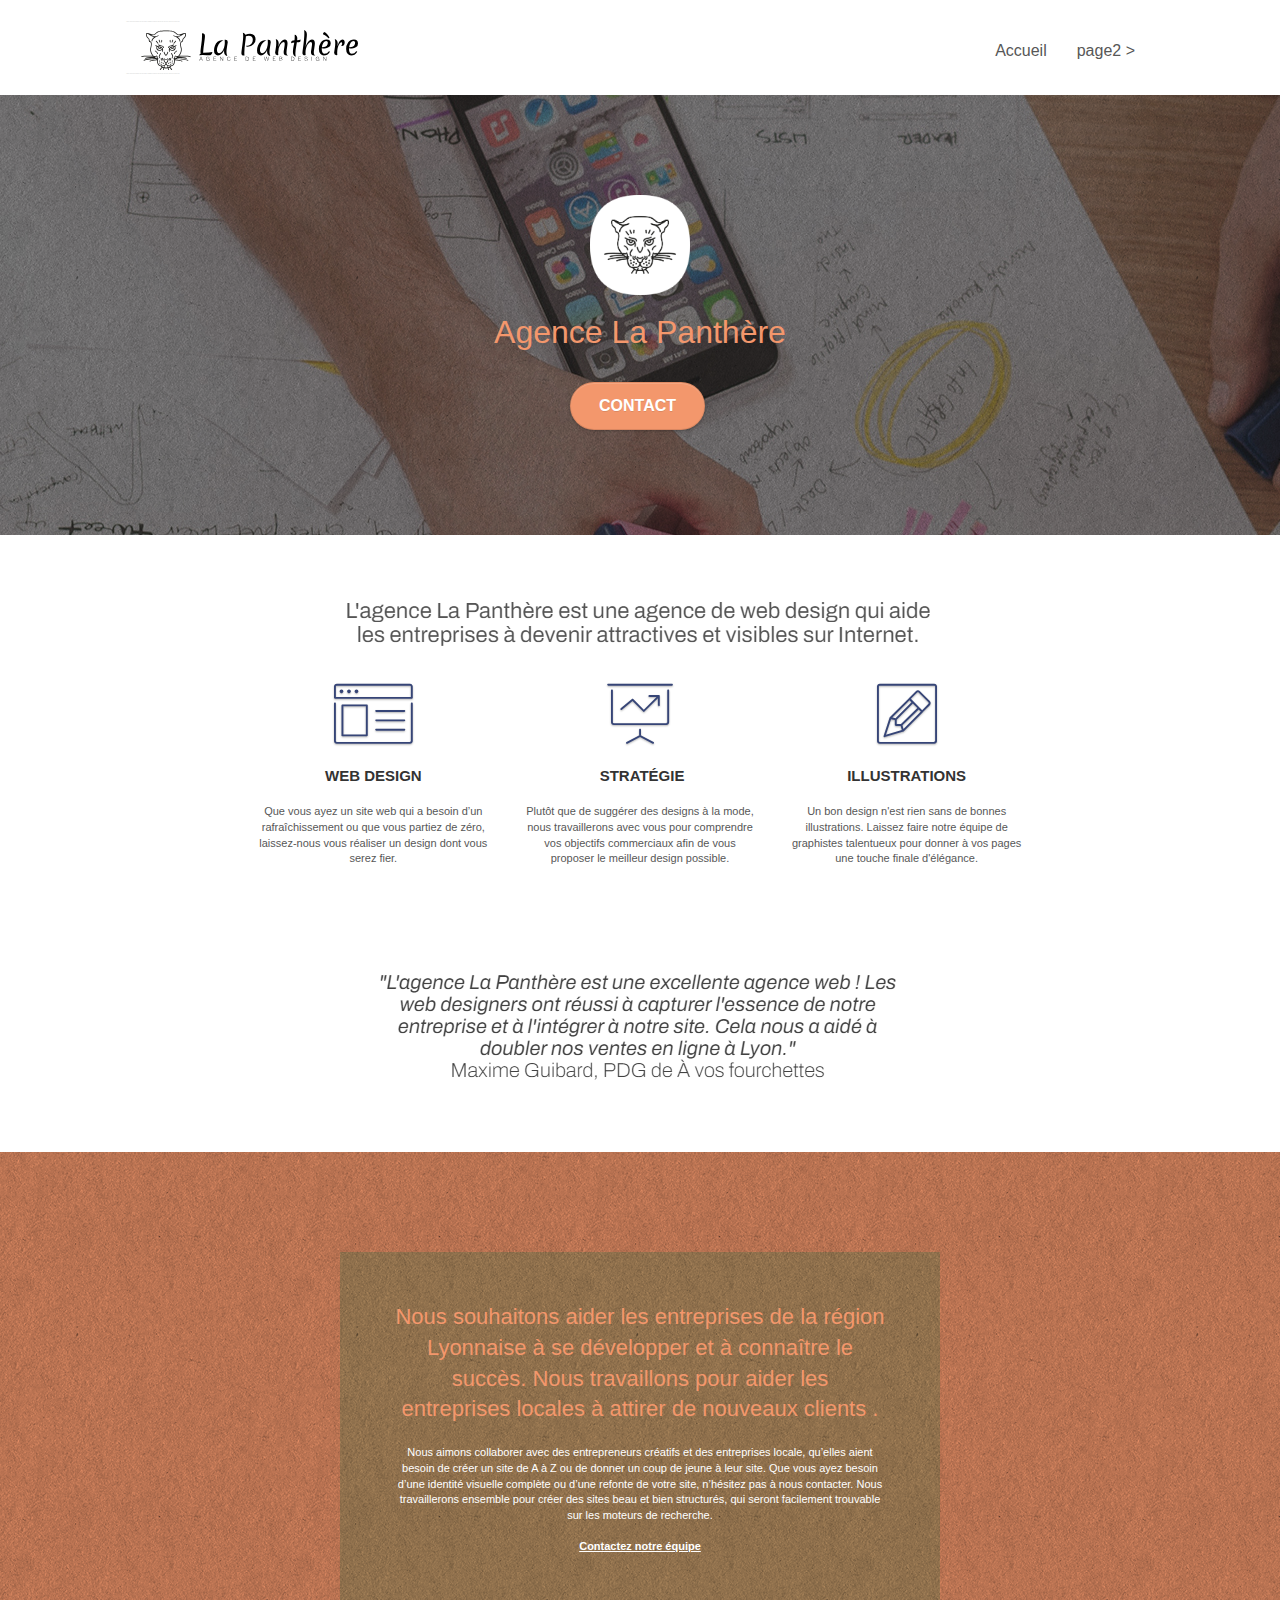
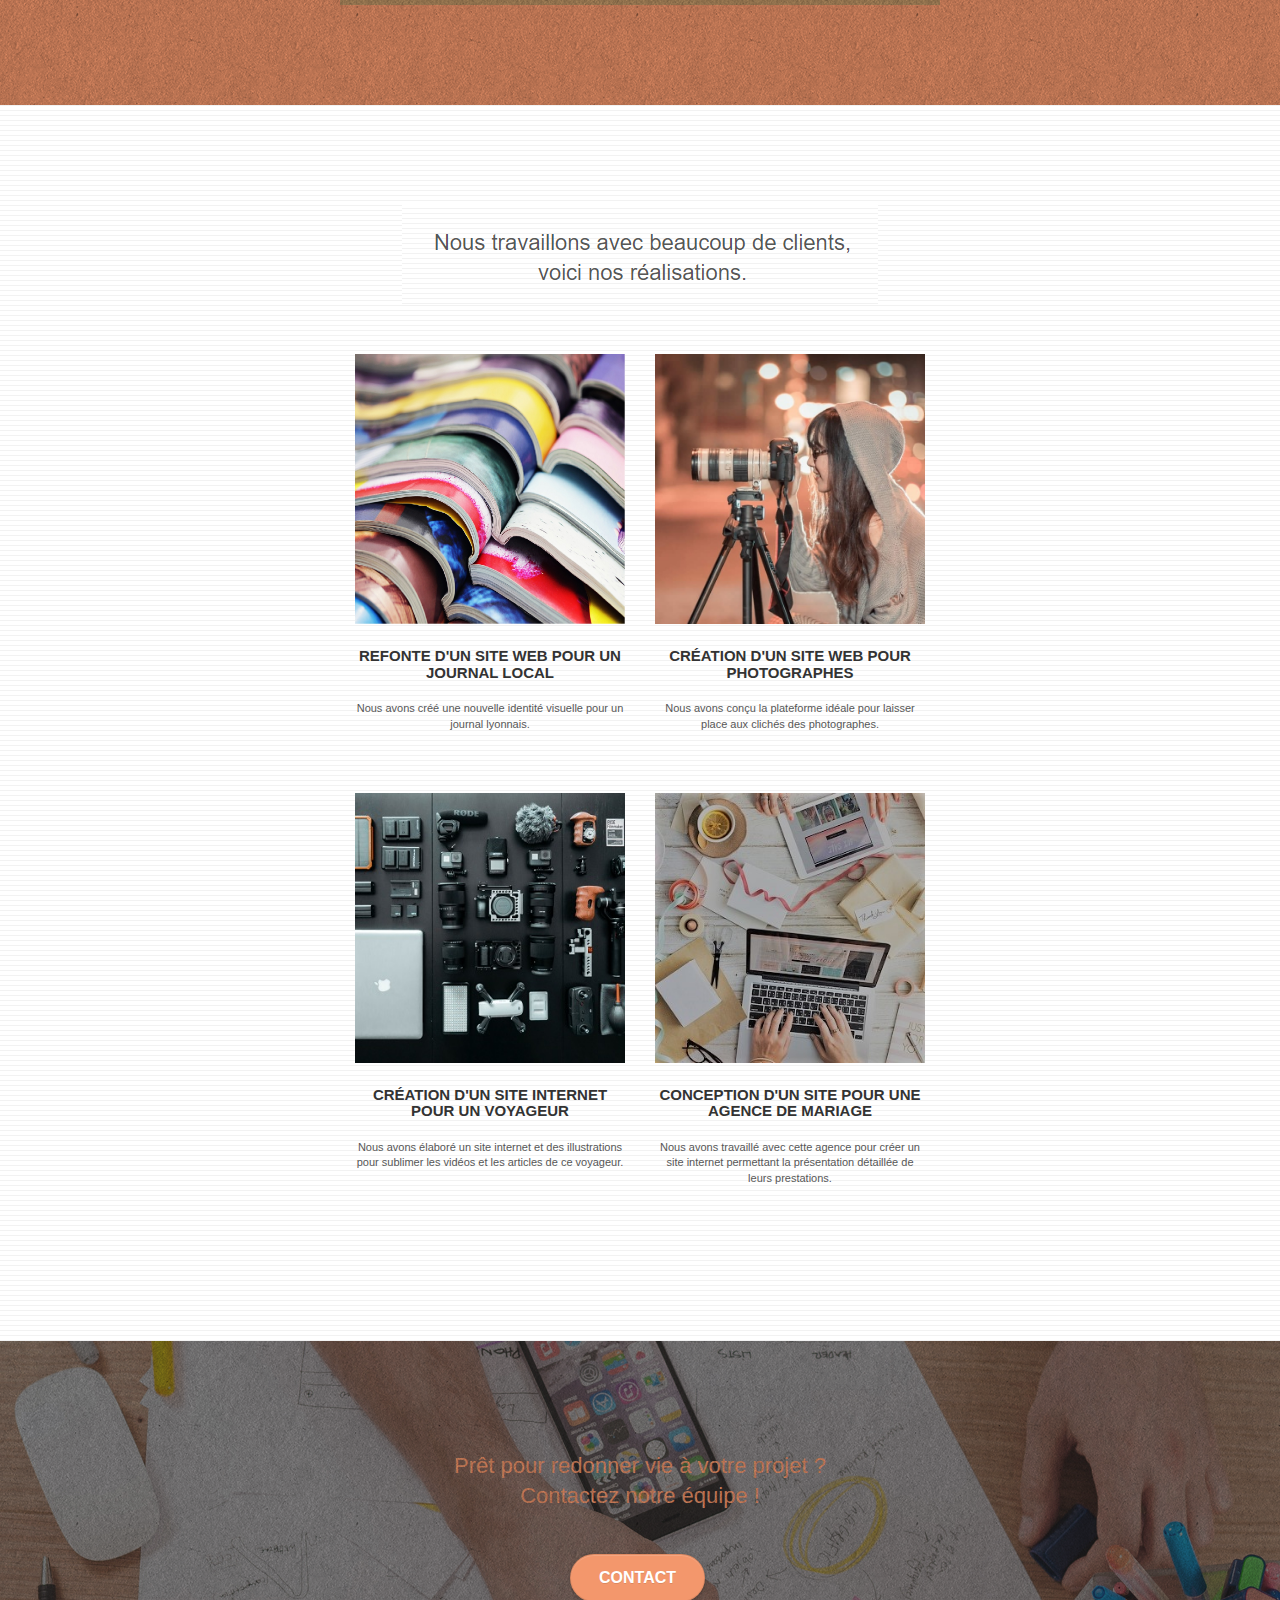
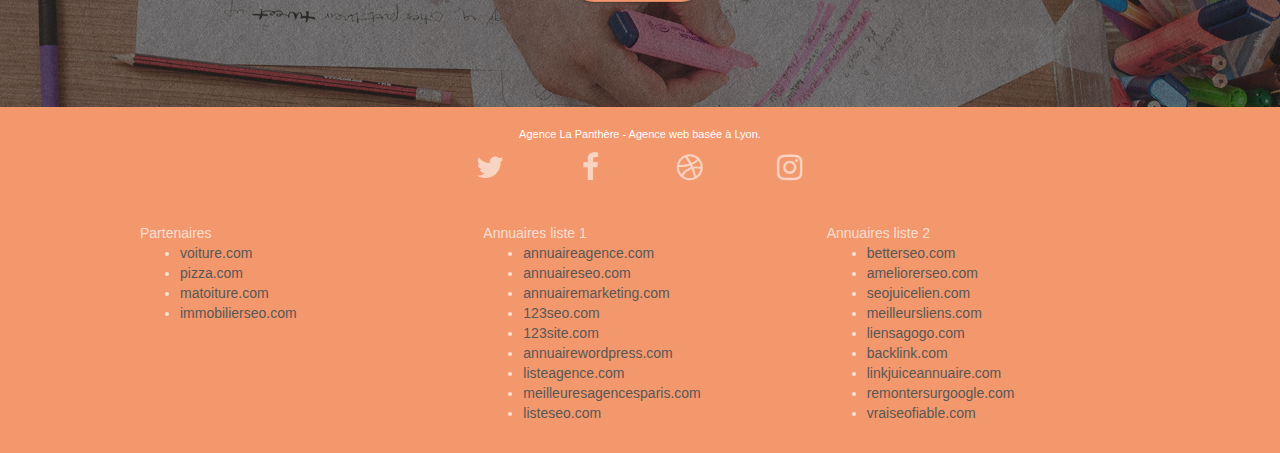
==== index.html @ b6bfcc97 "first commit" ====
<!doctype html>
<html lang="Default">
<head>
    <meta charset="utf-8">
    <meta name="keywords" content="seo, google, site web, site internet, agence design paris, agence design, agence design,agence design,agence design,agence design,agence design,agence design,agence design,agence design">
    <meta name="description" content="">
    <meta name="viewport" content="width=device-width, initial-scale=1.0, viewport-fit=cover">
    <link rel="shortcut icon" type="image/png" href="favicon.jpg">
    
	<link rel="stylesheet" type="text/css" href="./css/bootstrap.css">
	<link rel="stylesheet" type="text/css" href="style.css">
	<link rel="stylesheet" type="text/css" href="./css/font-awesome.css">
	<link rel="stylesheet" type="text/css" href="./css/et-line.css">
	
    
	<script src="./js/jquery-2.1.0.js"></script>
	<script src="./js/bootstrap.js"></script>
	<script src="./js/blocs.js"></script>
	<script src="./js/jquery.touchSwipe.js" defer></script>
	<script src="./js/gmaps.js"></script>

    <title>.</title>

    
<!-- Analytics -->
 
<!-- Analytics END -->
    
</head>
<body>
<!-- Principal conteneur -->
<div class="page-container">
    
<!-- bloc-0 -->
<div class="bloc bgc-white l-bloc " id="bloc-0">
	<div class="container bloc-sm">

		<nav class="navbar row">
			<div class="navbar-header">
				<div class="keywords" style="color:#cccccc;font-size:1px;">Agence web à paris, stratégie web, web design, illustrations, design de site web, site web, web, internet, site internet, site</div>
				<a class="navbar-brand" href="index.html"><img src="img/agence-la-panthere-monochrome.svg" alt="paris web design logo agence web meilleure agence" height="40" /></a>
				<div class="keywords" style="color:#cccccc;font-size:1px;">Agence web à paris, stratégie web, web design, illustrations, design de site web, site web, web, internet, site internet, site</div>
				<button id="nav-toggle" type="button" class="ui-navbar-toggle navbar-toggle" data-toggle="collapse" data-target=".navbar-1">
					<span class="sr-only">Toggle navigation</span><span class="icon-bar"></span><span class="icon-bar"></span><span class="icon-bar"></span>
				</button>
			</div>
			<div class="collapse navbar-collapse navbar-1 special-dropdown-nav">
				<ul class="site-navigation nav navbar-nav">
					<li>
						<a href="index.html">Accueil</a>
					</li>
					<li>
					</li>
					<li>
						<a href="page2.html">page2 &gt;</a>
					</li>
				</ul>
			</div>
		</nav>
	</div>
</div>
<!-- bloc-0 END -->

<!-- bloc-1-presentation -->
<div class="bloc bgc-dark-slate-blue bg-banniere d-bloc bg-t-edge bloc-bg-texture texture-paper b-parallax" id="bloc-1-hero">
	<div class="container bloc-lg">
		<div class="row tight-width-whitespace">
			<div class="col-sm-12">
				<img src="img/logo.png" class="center-block image-resize-mode" width="100" alt="Agence La Panthère, agence web paris, création logo paris" />
				<h1 class="text-center hero-bloc-text tc-white ">
					Agence La Panthère
				</h1>
				<div class="text-center">
					<a href="page2.html" class="btn btn-lg btn-clean btn-rd cta-hero btn-atomic-tangerine" id="cta-hero">Contact</a>
				</div>
			</div>
		</div>
	</div>
</div>
<!-- bloc-1-presentation END -->

<!-- bloc-2-services -->
<div class="bloc bgc-white l-bloc" id="bloc-2-services">
	<div class="container bloc-md">
		<div class="row">
			<div class="col-sm-12 text-center">
				<img alt="agence web, agence web paris, web design paris, stratégie web" src="img/title.png" />
			</div>
		</div>
		<div class="row voffset-lg med-width-whitespace">
			<div class="col-sm-4">
				<div class="text-center">
					<span class="et-icon-browser sm-shadow icon-dark-slate-blue icons icon-lg"></span>
				</div>
				<h3 class="mg-md text-center">
					Web design
				</h3>
				<p class="text-center ">
					Que vous ayez un site web qui a besoin d&rsquo;un rafraîchissement ou que vous partiez de zéro, laissez-nous vous réaliser un design dont vous serez fier.
				</p>
			</div>
			<div class="col-sm-4">
				<div class="text-center">
					<span class="et-icon-presentation sm-shadow icon-dark-slate-blue icons icon-lg"></span>
				</div>
				<h3 class="mg-md text-center">
					&nbsp;Stratégie
				</h3>
				<p class="text-center ">
					Plutôt que de suggérer des designs à la mode, nous travaillerons avec vous pour comprendre vos objectifs commerciaux afin de vous proposer le meilleur design possible.<br>
				</p>
			</div>
			<div class="col-sm-4">
				<div class="text-center">
					<span class="et-icon-edit sm-shadow icon-dark-slate-blue icons icon-lg"></span>
				</div>
				<h3 class="mg-md text-center">
					Illustrations
				</h3>
				<p class="text-center ">
					Un bon design n'est rien sans de bonnes illustrations. Laissez faire notre équipe de graphistes talentueux pour donner à vos pages une touche finale d'élégance.
				</p>
			</div>
		</div>
		<div class="row voffset-lg voffset">
			<div class="col-xs-12 col-md-8 col-md-offset-2 text-center">
				<img alt="agence web, agence web paris, web design paris, stratégie web" src="img/citation.png" />

			</div>
		</div>
	</div>
</div>
<!-- bloc-2-services END -->

<!-- bloc-3-what-i-do -->
<div class="bloc tc-white bgc-atomic-tangerine bg-presentation d-bloc bloc-bg-texture texture-paper b-parallax" id="bloc-3-what-i-do">
	<div class="container bloc-lg">
		<div class="row tight-width-whitespace black-background">
			<div class="col-sm-12">
				<h2 class="mg-md text-center tc-white">
					Nous souhaitons aider les entreprises de la région Lyonnaise à se développer et à connaître le succès. Nous travaillons pour aider les entreprises locales à attirer de nouveaux clients .<br>
				</h2>
				<p class="text-center white">
					Nous aimons collaborer avec des entrepreneurs créatifs et des entreprises locale, qu’elles aient besoin de créer un site de A à Z ou de donner un coup de jeune à leur site. Que vous ayez besoin d’une identité visuelle complète ou d’une refonte de votre site, n’hésitez pas à nous contacter. Nous travaillerons ensemble pour créer des sites beau et bien structurés, qui seront facilement trouvable sur les moteurs de recherche. <br><br><a class="ltc-white bold-link" href="page2.html">Contactez notre équipe</a><br>
				</p>
			</div>
		</div>
	</div>
</div>
<!-- bloc-3-what-i-do END -->

<!-- bloc-4-portfolio -->
<div class="bloc bgc-white bg-lines-h2-bg bg-repeat l-bloc" id="bloc-4-portfolio">
	<div class="container bloc-lg">
		<div class="row">
			<div class="col-sm-12 text-center">
				<img alt="agence web, agence web paris, web design paris, stratégie web" src="img/title2.png" />
			</div>
		</div>
		<div class="row tight-width-whitespace portfolio-row">
			<div class="col-sm-6">
				<a href="#" data-lightbox="img/1.jpg" data-gallery-id="gallery-1" data-caption="Refonte d'un site web pour un journal local" data-frame="snapshot-lb"><img src="img/1.jpg" alt="paris web design logo agence web meilleure agence et refonte site web journal" class="img-responsive portfolio-thumb" /></a>
				<h3 class="mg-md text-center">
					Refonte d'un site web pour un journal local
				</h3>
				<p class="text-center">
					Nous avons créé une nouvelle identité visuelle pour un journal lyonnais.
				</p>
			</div>
			<div class="col-sm-6">
				<a href="#" data-lightbox="img/2.jpg" data-gallery-id="gallery-1" data-caption="Création d'un site web pour photographes" data-frame="snapshot-lb"><img src="img/2.jpg" class="img-responsive portfolio-thumb" alt="paris web design logo agence web meilleure agence, Création d'un site web pour photographes" /></a>
				<h3 class="mg-md text-center">
					Création d'un site web pour photographes
				</h3>
				<p class="text-center">
					Nous avons conçu la plateforme idéale pour laisser place aux clichés des photographes.
				</p>
			</div>
		</div>
		<div class="row tight-width-whitespace portfolio-row">
			<div class="col-sm-6">
				<a href="#" data-lightbox="img/3.bmp" data-gallery-id="gallery-1" data-caption="Création d'un site internet pour un voyageur" data-frame="snapshot-lb"><img src="img/3.bmp" class="img-responsive portfolio-thumb" alt="paris web design logo agence web meilleure agence, Création d'un site web pour voyageur"/></a>
				<h3 class="mg-md text-center">
					Création d'un site internet pour un voyageur
				</h3>
				<p class="text-center">
					Nous avons élaboré un site internet et des illustrations pour sublimer les vidéos et les articles de ce voyageur.
				</p>
			</div>
			<div class="col-sm-6">
				<a href="#" data-lightbox="img/4.bmp" data-gallery-id="gallery-1" data-caption="Conception d'un site pour une agence de mariage" data-frame="snapshot-lb"><img src="img/4.bmp" class="img-responsive portfolio-thumb" alt="paris web design logo agence web meilleure agence, Création d'un site web pour agence de mariage" /></a>
				<h3 class="mg-md text-center">
					Conception d'un site pour une agence de mariage
				</h3>
				<p class="text-center">
					Nous avons travaillé avec cette agence pour créer un site internet permettant la présentation détaillée de leurs prestations.
				</p>
			</div>
		</div>
	</div>
</div>
<!-- bloc-4-portfolio END -->

<!-- bloc-5-cta -->
<div class="bloc bgc-dark-slate-blue bg-banniere d-bloc bloc-bg-texture texture-paper" id="bloc-5-cta">
	<div class="container bloc-lg">
		<div class="row">
			<h2 class="mg-md text-center tc-white">
				Prêt pour redonner vie à votre projet ?<br>Contactez notre équipe !
			</h2>
			<div class="col-sm-12 text-center">
				<a href="page2.html" class="btn btn-atomic-tangerine btn-clean btn-rd btn-lg cta-hero">Contact</a>
			</div>
		</div>
	</div>
</div>
<!-- bloc-5-cta END -->

<!-- Footer - bloc-8 -->
<div class="bloc bgc-atomic-tangerine d-bloc" id="bloc-8">
	<div class="container bloc-sm">
		<div class="row">
			<div class="col-sm-12">
				<p class="text-center white">
					Agence La Panthère - Agence web basée à Lyon.<br>
				</p>
				<div class="row row-no-gutters social">
					<div class="col-sm-3">
						<div class="text-center">
							<a class="social" href="index.html"><span class="fa fa-twitter icon-md"></span></a>
						</div>
					</div>
					<div class="col-sm-3">
						<div class="text-center">
							<a class="social" href="index.html"><span class="fa fa-facebook icon-md"></span></a>
						</div>
					</div>
					<div class="col-sm-3">
						<div class="text-center">
							<a class="social" href="index.html"><span class="fa fa-dribbble icon-md"></span></a>
						</div>
					</div>
					<div class="col-sm-3">
						<div class="text-center">
							<a class="social" href="index.html"><span class="fa fa-instagram icon-md"></span></a>
						</div>
					</div>
					<div class="keywords" style="color:#F3976C;">Agence web à paris, stratégie web, web design, illustrations, design de site web, site web, web, internet, site internet, site</div>
				</div>
				<div class="row">
					<div class="col-sm-4">
						Partenaires
							<ul>
								<li><a href="voiture.com">voiture.com</a></li>
								<li><a href="pizza.com">pizza.com</a></li>
								<li><a href="matoiture.com">matoiture.com</a></li>
								<li><a href="immobilierseo.com">immobilierseo.com</a></li>
							</ul>		
					</div>
					<div class="col-sm-4">
						Annuaires liste 1
						<ul>
							<li><a href="annuaireagence.com">annuaireagence.com</a></li>
							<li><a href="annuaireseo.com">annuaireseo.com</a></li>
							<li><a href="annuairemarketing.com">annuairemarketing.com</a></li>
							<li><a href="123seoture.com">123seo.com</a></li>
							<li><a href="123site.com">123site.com</a></li>
							<li><a href="annuairewordpress.com">annuairewordpress.com</a></li>
							<li><a href="listeagence.com">listeagence.com</a></li>
							<li><a href="meilleuresagencesparis.com">meilleuresagencesparis.com</a></li>
							<li><a href="listeseo.com">listeseo.com</a></li>
						</ul>
					</div>
					<div class="col-sm-4">
						Annuaires liste 2
						<ul>
							<li><a href="betterseo.com">betterseo.com</a></li>
							<li><a href="ameliorerseo.com">ameliorerseo.com</a></li>
							<li><a href="seojuicelien.com">seojuicelien.com</a></li>
							<li><a href="meilleursliens.com">meilleursliens.com</a></li>
							<li><a href="liensagogo.com">liensagogo.com</a></li>
							<li><a href="backlink.com">backlink.com</a></li>
							<li><a href="linkjuiceannuaire.com">linkjuiceannuaire.com</a></li>
							<li><a href="remontersurgoogle.com">remontersurgoogle.com</a></li>
							<li><a href="vraiseofiable.com">vraiseofiable.com</a></li>
						</ul>
					</div>
				</div>
			</div>
		</div>
	</div>
</div>
<!-- Footer - bloc-8 END -->

</div>
<!-- Principal conteneur END -->
    

</body>
</html>
---- style.css ----
body {
    margin: 0;
    padding: 0;
    background: #FFF;
    overflow-x: hidden;
    -webkit-font-smoothing: antialiased;
    -moz-osx-font-smoothing: grayscale;
}

a,
button {
    transition: all .3s ease-in-out;
    outline: none!important;
}

a:hover {
    text-decoration: none;
    cursor: pointer;
}

#page-loading-blocs-notifaction {
    position: fixed;
    top: 0;
    bottom: 0;
    width: 100%;
    z-index: 100000;
    background: #FFFFFF url("img/pageload-spinner.gif") no-repeat center center;
}

.bloc {
    width: 100%;
    clear: both;
    background: 50% 50% no-repeat;
    padding: 0 50px;
    -webkit-background-size: cover;
    -moz-background-size: cover;
    -o-background-size: cover;
    background-size: cover;
    position: relative;
}

.bloc .container {
    padding-left: 0;
    padding-right: 0;
}

.bloc-lg {
    padding: 100px 50px;
}

.bloc-md {
    padding: 50px;
}

.bloc-sm {
    padding: 20px 50px;
}

.bg-center,
.bg-l-edge,
.bg-r-edge,
.bg-t-edge,
.bg-b-edge,
.bg-tl-edge,
.bg-bl-edge,
.bg-tr-edge,
.bg-br-edge,
.bg-repeat {
    -webkit-background-size: auto!important;
    -moz-background-size: auto!important;
    -o-background-size: auto!important;
    background-size: auto!important;
}

.bg-repeat {
    background: repeat;
}

.bg-t-edge {
    background: top no-repeat;
}

.bloc-bg-texture::before {
    content: "";
    background-size: 2px 2px;
    position: absolute;
    top: 0;
    bottom: 0;
    left: 0;
    right: 0;
}

.texture-paper::before {
    background: url("img/texture-paper.png");
    background-size: 280px 280px;
}

.b-parallax {
    background-attachment: fixed;
}

.d-bloc {
    color: rgba(255, 255, 255, .7);
}

.d-bloc button:hover {
    color: rgba(255, 255, 255, .9);
}

.d-bloc .icon-round,
.d-bloc .icon-square,
.d-bloc .icon-rounded,
.d-bloc .icon-semi-rounded-a,
.d-bloc .icon-semi-rounded-b {
    border-color: rgba(255, 255, 255, .9);
}

.d-bloc .divider-h span {
    border-color: rgba(255, 255, 255, .2);
}

.d-bloc .a-btn,
.d-bloc .navbar a,
.d-bloc .navbar-brand,
.d-bloc a .icon-sm,
.d-bloc a .icon-md,
.d-bloc a .icon-lg,
.d-bloc a .icon-xl,
.d-bloc h1 a,
.d-bloc h2 a,
.d-bloc h3 a,
.d-bloc h4 a,
.d-bloc h5 a,
.d-bloc h6 a,
.d-bloc p a {
    color: rgba(255, 255, 255, .6);
}

.d-bloc .a-btn:hover,
.d-bloc .navbar a:hover,
.d-bloc .navbar-brand:hover,
.d-bloc a:hover .icon-sm,
.d-bloc a:hover .icon-md,
.d-bloc a:hover .icon-lg,
.d-bloc a:hover .icon-xl,
.d-bloc h1 a:hover,
.d-bloc h2 a:hover,
.d-bloc h3 a:hover,
.d-bloc h4 a:hover,
.d-bloc h5 a:hover,
.d-bloc h6 a:hover,
.d-bloc p a:hover {
    color: rgba(255, 255, 255, 1);
}

.d-bloc .navbar-toggle .icon-bar {
    background: rgba(255, 255, 255, 1);
}

.d-bloc .btn-wire,
.d-bloc .btn-wire:hover {
    color: rgba(255, 255, 255, 1);
    border-color: rgba(255, 255, 255, 1);
}

.d-bloc .panel {
    color: rgba(0, 0, 0, .5);
}

.d-bloc .panel button:hover {
    color: rgba(0, 0, 0, .7);
}

.d-bloc .panel icon {
    border-color: rgba(0, 0, 0, .7);
}

.d-bloc .panel .divider-h span {
    border-color: rgba(0, 0, 0, .1);
}

.d-bloc .panel .a-btn {
    color: rgba(0, 0, 0, .6);
}

.d-bloc .panel .a-btn:hover {
    color: rgba(0, 0, 0, 1);
}

.d-bloc .panel .btn-wire,
.d-bloc .panel .btn-wire:hover {
    color: rgba(0, 0, 0, .7);
    border-color: rgba(0, 0, 0, .3);
}

.d-bloc .panel,
.l-bloc {
    color: rgba(0, 0, 0, .5);
}

.d-bloc .panel button:hover,
.l-bloc button:hover {
    color: rgba(0, 0, 0, .7);
}

.l-bloc .icon-round,
.l-bloc .icon-square,
.l-bloc .icon-rounded,
.l-bloc .icon-semi-rounded-a,
.l-bloc .icon-semi-rounded-b {
    border-color: rgba(0, 0, 0, .7);
}

.d-bloc .panel .divider-h span,
.l-bloc .divider-h span {
    border-color: rgba(0, 0, 0, .1);
}

.d-bloc .panel .a-btn,
.l-bloc .a-btn,
.l-bloc .navbar a,
.l-bloc .navbar-brand,
.l-bloc a .icon-sm,
.l-bloc a .icon-md,
.l-bloc a .icon-lg,
.l-bloc a .icon-xl,
.l-bloc h1 a,
.l-bloc h2 a,
.l-bloc h3 a,
.l-bloc h4 a,
.l-bloc h5 a,
.l-bloc h6 a,
.l-bloc p a {
    color: rgba(0, 0, 0, .6);
}

.d-bloc .panel .a-btn:hover,
.l-bloc .a-btn:hover,
.l-bloc .navbar a:hover,
.l-bloc .navbar-brand:hover,
.l-bloc a:hover .icon-sm,
.l-bloc a:hover .icon-md,
.l-bloc a:hover .icon-lg,
.l-bloc a:hover .icon-xl,
.l-bloc h1 a:hover,
.l-bloc h2 a:hover,
.l-bloc h3 a:hover,
.l-bloc h4 a:hover,
.l-bloc h5 a:hover,
.l-bloc h6 a:hover,
.l-bloc p a:hover {
    color: rgba(0, 0, 0, 1);
}

.l-bloc .navbar-toggle .icon-bar {
    color: rgba(0, 0, 0, .6);
}

.d-bloc .panel .btn-wire,
.d-bloc .panel .btn-wire:hover,
.l-bloc .btn-wire,
.l-bloc .btn-wire:hover {
    color: rgba(0, 0, 0, .7);
    border-color: rgba(0, 0, 0, .3);
}

.voffset {
    margin-top: 30px;
}

.voffset-lg {
    margin-top: 80px;
}

.row-no-gutters {
    margin-right: 0;
    margin-left: 0;
}

.row.row-no-gutters > [class^="col-"],
.row.row-no-gutters > [class*=" col-"] {
    padding-right: 0;
    padding-left: 0;
}

#bloc-1-hero h1 {
    font-size: 32px;
}

.navbar {
    margin-bottom: 0;
    z-index: 1;
}

.navbar-brand {
    height: auto;
    padding: 3px 15px;
    font-size: 25px;
    font-weight: normal;
    font-weight: 600;
    line-height: 44px;
}

.navbar-brand img {
    max-height: 200px;
    margin: 0 5px 0 0;
    display: inline;
}

.navbar-brand img[src$=svg] {
    min-width: 100px;
}

.nav-center .navbar-brand img {
    margin: 0;
}

.navbar .nav {
    padding-top: 2px;
    margin-right: -16px;
    float: right;
    z-index: 1;
}

.nav > li {
    float: left;
    margin-top: 4px;
    font-size: 16px;
}

.navbar-nav .open .dropdown-menu > li > a {
    text-align: inherit;
}

.nav > li a:hover,
.nav > li a:focus {
    background: transparent;
}

.navbar-toggle {
    margin: 10px 10px 0 0;
    border: 0px;
}

.navbar-toggle:hover {
    background: transparent!important;
}

.navbar-toggle .icon-bar {
    background-color: rgba(0, 0, 0, .5);
    width: 26px;
}

.nav-invert .navbar .nav {
    float: left;
}

.nav-invert .navbar-header,
.nav-invert .navbar-brand {
    float: right;
    position: relative;
    z-index: 2;
}

@media (min-width: 768px) {
    .site-navigation {
        position: absolute;
        top: 50%;
        right: 20px;
        transform: translate(0, -50%);
        -webkit-transform: translateY(-50%);
    }
    .nav > li .dropdown-menu a,
    .nav > li .dropdown-menu a:hover {
        color: #484848;
    }
    .nav-invert .site-navigation {
        left: 0;
        right: 0;
    }
    .nav-center {
        text-align: center;
    }
    .nav-center .navbar-header {
        width: 100%;
    }
    .nav-center .navbar-header,
    .nav-center .navbar-brand,
    .nav-center .nav > li {
        float: none;
        display: inline-block;
    }
    .nav-center .site-navigation {
        position: relative;
        width: 100%;
        right: 0;
        margin-right: 0px;
        margin-top: 20px;
    }
    .nav-center.mini-nav .navbar-toggle {
        float: none;
        margin: 10px auto 0;
    }
}

.nav > li > .dropdown a {
    background: none!important;
    display: block;
    padding: 14px 15px;
}

nav .caret {
    margin: 0 5px;
}

.dropdown-menu .dropdown-menu {
    top: -8px;
    left: 100%;
}

.dropdown-menu .dropmenu-flow-right {
    top: 100%;
    left: 0;
    margin-left: -1px;
    border-top-left-radius: 0;
    border-top-right-radius: 0;
}

.dropdown-menu .dropdown span {
    border: 4px solid black;
    border-top-color: transparent;
    border-right-color: transparent;
    border-bottom-color: transparent;
    margin: 6px -5px 0 0!important;
    float: right;
}

.mg-md {
    margin-top: 10px;
    margin-bottom: 20px;
}

.mg-lg {
    margin-top: 10px;
    margin-bottom: 40px;
}

.btn {
    margin: 0 5px 5px 0;
}

.btn.pull-right {
    margin: 0 0 5px 5px;
}

.btn-d,
.btn-d:hover,
.btn-d:focus {
    color: #FFF;
    background: rgba(0, 0, 0, .3);
}

button {
    outline: none!important;
}

.btn-rd {
    border-radius: 40px;
}

.btn-clean {
    border: 1px solid rgba(0, 0, 0, .08);
    border-bottom-color: rgba(0, 0, 0, .1);
    text-shadow: 0 1px 0 rgba(0, 0, 1, .1);
    box-shadow: 0 1px 3px rgba(0, 0, 1, .25), inset 0 1px 0 0 rgba(255, 255, 255, .15);
}

.icon-md {
    font-size: 30px!important;
}

.icon-lg {
    font-size: 60px!important;
}

.sm-shadow {
    text-shadow: 0 1px 2px rgba(0, 0, 0, .3);
}

.panel-sq,
.panel-sq .panel-heading,
.panel-sq .panel-footer {
    border-radius: 0;
}

.panel-rd {
    border-radius: 30px;
}

.panel-rd .panel-heading {
    border-radius: 29px 29px 0 0;
}

.panel-rd .panel-footer {
    border-radius: 0 0 29px 29px;
}

.form-control {
    border-color: rgba(0, 0, 0, .1);
    box-shadow: none;
}

.scrollToTop {
    width: 40px;
    height: 40px;
    position: fixed;
    bottom: 20px;
    right: 20px;
    opacity: 0;
    z-index: 500;
    transition: all .3s ease-in-out;
}

.scrollToTop span {
    margin-top: 6px;
}

.showScrollTop {
    font-size: 14px;
    opacity: 1;
}

a[data-lightbox] {
    position: relative;
    display: block;
    text-align: center;
}

a[data-lightbox]:hover::before {
    content: "+";
    font-family: "HelveticaNeue-Light", "Helvetica Neue Light", "Helvetica Neue", Helvetica, Arial;
    font-size: 32px;
    width: 50px;
    height: 50px;
    margin-left: -25px;
    border-radius: 50%;
    background: rgba(0, 0, 0, .6);
    color: #FFF;
    font-weight: 100;
    z-index: 1;
    position: absolute;
    top: 50%;
    transform: translateY(-50%);
    -webkit-transform: translateY(-50%);
}

a[data-lightbox]:hover img {
    opacity: 0.6;
    -webkit-animation-fill-mode: none;
    animation-fill-mode: none;
}

#lightbox-modal {
    display: flex;
    align-items: center;
}

#lightbox-modal .modal-dialog {
    width: 90%;
    max-width: 900px;
    margin: 0 auto 0;
}

#lightbox-modal .modal-dialog img {
    max-height: 90vh;
    margin: 0 auto;
}

.lightbox-caption {
    padding: 20px;
    color: #FFF;
    background: rgba(0, 0, 0, .5);
    position: absolute;
    left: 15px;
    right: 15px;
    bottom: 5px;
}

.close-lightbox {
    color: #FFF;
    font-size: 30px;
    position: absolute;
    top: 20px;
    right: 20px;
    z-index: 20;
    background: rgba(0, 0, 0, .5);
    border: none;
    line-height: 30px;
    padding: 0 9px 5px;
    opacity: 0.3;
}

.close-lightbox:hover,
.next-lightbox:hover,
.prev-lightbox:hover {
    opacity: 1.0;
    color: #FFF;
}

.next-lightbox,
.prev-lightbox {
    font-size: 20px;
    color: rgba(255, 255, 255, .9);
    background: rgba(0, 0, 0, .5);
    transition: all .2s ease-in-out;
    position: absolute;
    top: 45%;
    z-index: 1;
    opacity: 0.4;
}

.next-lightbox {
    padding: 6px 8px 1px 13px;
    right: 25px;
}

.prev-lightbox {
    padding: 6px 13px 1px 10px;
    left: 25px;
}

.snapshot-lb .modal-body {
    padding-bottom: 45px;
}

.snapshot-lb .lightbox-caption {
    padding: 0;
    color: rgba(0, 0, 0, .5);
    background: none;
}

h1,
h2,
h3,
h4,
h5,
h6,
p,
label,
.btn,
a {
    font-family: "helvetica";
    font-weight: 400;
    color: #575757!important;
}

.container {
    max-width: 1000px;
}

.hero-bloc-text {
    font-size: 38px;
}

.hero-bloc-text-sub {
    font-size: 36px;
}

.statement-bloc-text {
    line-height: 26px;
    font-style: italic;
    font-size: 20px;
    text-align: center;
    font-weight: lighter;
    max-width: 520px;
    margin: auto auto auto auto;
}

p {
    font-size: 11px;
}

.tight-width-whitespace {
    max-width: 600px;
    margin: auto auto auto auto;
}

.h1 {
    font-size: 20px;
    font-family: "Open Sans";
}

.cta-hero {
    margin-top: 22px;
    color: #FFFFFF!important;
    text-transform: uppercase;
    padding: 12px 28px 12px 28px;
    font-size: 16px;
    font-weight: 700;
}

.social {
    max-width: 400px;
    margin: auto auto auto auto;
}

h2 {
    font-size: 22px;
    line-height: 1.4em;
}

h3 {
    font-size: 15px;
    text-transform: uppercase;
    font-weight: 700;
    color: #333333!important;
}

.med-width-whitespace {
    max-width: 800px;
    margin: auto auto auto auto;
    box-shadow: 0px 0px 0px #000000;
}

h1 {
    color: #333333!important;
}

h4 {
    color: #333333!important;
}

.icons {
    margin-bottom: 14px;
    margin-top: 24px;
}

.white {
    color: #FFFFFF!important;
}

.portfolio-thumb {
    margin-bottom: 24px;
}

.portfolio-row {
    margin-bottom: 44px;
    margin-top: 50px;
}

.avatar {
    box-shadow: 0px 4px 9px rgba(0, 0, 0, 0.3);
}

.black-background {
    background-color: rgba(165, 147, 99, 0.7);
    padding: 40px 40px 40px 40px;
}

.bold-link {
    font-weight: 900;
    text-decoration: underline!important;
}

.bgc-white {
    background-color: #FFFFFF;
}

.bgc-dark-slate-blue {
    background-color: #364577;
}

.bgc-atomic-tangerine {
    background-color: #F3976C;
}

.tc-white {
    color: #F3976C!important;
}

.btn-atomic-tangerine {
    background: #F3976C;
    color: #FFFFFF!important;
}

.btn-atomic-tangerine:hover {
    background: #c27956!important;
    color: #FFFFFF!important;
}

.ltc-white {
    color: #FFFFFF!important;
}

.ltc-white:hover {
    color: #cccccc!important;
}

.ltc-atomic-tangerine {
    color: #F3976C!important;
}

.ltc-atomic-tangerine:hover {
    color: #c27956!important;
}

.icon-dark-slate-blue {
    color: #364577!important;
    border-color: #364577!important;
}

.bg-dots-bg {
    background-image: url("img/dots-bg.png");
}

.bg-lines-h2-bg {
    background-image: url("img/lines-h2-bg.png");
}

.bg-banniere {
    background-image: url("img/agence-la-panthere.jpg");
}

.bg-presentation {
    background-image: url("img/image-de-presentation.bmp");
}

@media (max-width: 1024px) {
    .bloc {
        padding-left: 20px;
        padding-right: 20px;
    }
    .bloc.full-width-bloc,
    .bloc-tile-2.full-width-bloc .container,
    .bloc-tile-3.full-width-bloc .container,
    .bloc-tile-4.full-width-bloc .container {
        padding-left: 0;
        padding-right: 0;
    }
}

@media (max-width: 992px) and (min-width: 768px) {
    .navbar .nav {
        max-width: 80%
    }
    .nav-center.navbar .nav {
        max-width: 100%
    }
}

@media only screen and (min-device-width: 768px) and (max-device-width: 1024px) and (orientation: landscape) {
    .b-parallax {
        background-attachment: scroll;
    }
}

@media only screen and (min-device-width: 1024px) and (max-device-width: 1366px) and (-webkit-min-device-pixel-ratio: 1.5) {
    .b-parallax {
        background-attachment: scroll;
    }
}

@media (max-width: 991px) {
    .container {
        width: 100%;
    }
    .b-parallax {
        background-attachment: scroll;
    }
    .page-container,
    #hero-bloc {
        overflow-x: hidden;
        position: relative;
    }
    .bloc {
        padding-left: constant(safe-area-inset-left);
        padding-right: constant(safe-area-inset-right);
    }
    .bloc-group,
    .bloc-group .bloc {
        display: block;
        width: 100%;
    }
    .bloc-fill-screen .fill-bloc-top-edge,
    .bloc-fill-screen .fill-bloc-bottom-edge {
        padding: 0 20px;
        padding-left: constant(safe-area-inset-left);
        padding-right: constant(safe-area-inset-right);
    }
}

@media (max-width: 767px) {
    .page-container {
        overflow-x: hidden;
        position: relative;
    }
    h1,
    h2,
    h3,
    h4,
    h5,
    h6,
    p,
    #disqus_thread {
        padding-left: 10px!important;
        padding-right: 10px!important;
    }
    .b-parallax {
        background-attachment: scroll;
    }
    .navbar .nav {
        padding-top: 0;
        border-top: 1px solid rgba(0, 0, 0, .2);
        float: none!important;
    }
    .navbar.row {
        margin-left: 0;
        margin-right: 0;
    }
    .site-navigation {
        position: inherit;
        transform: none;
        -webkit-transform: none;
        -ms-transform: none;
    }
    .nav > li {
        margin-top: 0;
        border-bottom: 1px solid rgba(0, 0, 0, .1);
        background: rgba(0, 0, 0, .05);
        text-align: left;
        padding-left: 15px;
        width: 100%;
    }
    .nav > li:hover {
        background: rgba(0, 0, 0, .08);
    }
    .dropdown .dropdown a .caret {
        float: none;
        margin: 5px 0 0 10px!important;
        border: 4px solid black;
        border-bottom-color: transparent;
        border-right-color: transparent;
        border-left-color: transparent;
    }
    #hero-bloc .navbar .nav {
        background: rgba(0, 0, 0, .8);
    }
    #hero-bloc .navbar .nav a {
        color: rgba(255, 255, 255, .6);
    }
    .hero {
        padding: 50px 0;
    }
    .hero-nav {
        left: -1px;
        right: -1px;
    }
    .navbar-collapse {
        padding: 0;
        overflow-x: hidden;
        -webkit-box-shadow: none;
        box-shadow: none;
    }
    .navbar-brand img {
        max-height: 40px;
        width: auto;
    }
    .nav-invert .navbar-header {
        float: none;
        width: 100%;
    }
    .nav-invert .navbar-toggle {
        float: left;
        margin-left: 10px;
    }
    .bloc {
        padding-left: 0;
        padding-right: 0;
    }
    .bloc-xxl,
    .bloc-xl,
    .bloc-lg {
        padding: 40px 0;
    }
    .bloc-sm,
    .bloc-md {
        padding-left: 0;
        padding-right: 0;
    }
    .bloc-tile-2 .container,
    .bloc-tile-3 .container,
    .bloc-tile-4 .container,
    .bloc-fill-screen .fill-bloc-top-edge,
    .bloc-fill-screen .fill-bloc-bottom-edge {
        padding-left: 0;
        padding-right: 0;
    }
    .a-block {
        padding: 0 10px;
    }
    .btn-dwn {
        display: none;
    }
    .voffset {
        margin-top: 5px;
    }
    .voffset-md {
        margin-top: 20px;
    }
    .voffset-lg {
        margin-top: 30px;
    }
    form {
        padding: 5px;
    }
    .close-lightbox {
        display: inline-block;
    }
    .blocsapp-device-iphone5 {
        background-size: 216px 425px;
        padding-top: 60px;
        width: 216px;
        height: 425px;
    }
    .blocsapp-device-iphone5 img {
        width: 180px;
        height: 320px;
    }
}

@media (max-width: 400px) {
    .bloc {
        padding-left: 0;
        padding-right: 0;
    }
}

@media (max-width: 767px) {
    .bloc-mob-center-text {
        text-align: center;
    }
}
---- css/et-line.css ----
@font-face {
    font-family: et-line;
    src: url(../fonts/et-line.eot);
    src: url(../fonts/et-line.eot?#iefix) format('embedded-opentype'), url(../fonts/et-line.woff) format('woff'), url(../fonts/et-line.ttf) format('truetype'), url(../fonts/et-line.svg#et-line) format('svg');
    font-weight: 400;
    font-style: normal
}

.et-icon-adjustments,
.et-icon-alarmclock,
.et-icon-anchor,
.et-icon-aperture,
.et-icon-attachment,
.et-icon-bargraph,
.et-icon-basket,
.et-icon-beaker,
.et-icon-bike,
.et-icon-book-open,
.et-icon-briefcase,
.et-icon-browser,
.et-icon-calendar,
.et-icon-camera,
.et-icon-caution,
.et-icon-chat,
.et-icon-circle-compass,
.et-icon-clipboard,
.et-icon-clock,
.et-icon-cloud,
.et-icon-compass,
.et-icon-desktop,
.et-icon-dial,
.et-icon-document,
.et-icon-documents,
.et-icon-download,
.et-icon-dribbble,
.et-icon-edit,
.et-icon-envelope,
.et-icon-expand,
.et-icon-facebook,
.et-icon-flag,
.et-icon-focus,
.et-icon-gears,
.et-icon-genius,
.et-icon-gift,
.et-icon-global,
.et-icon-globe,
.et-icon-googleplus,
.et-icon-grid,
.et-icon-happy,
.et-icon-hazardous,
.et-icon-heart,
.et-icon-hotairballoon,
.et-icon-hourglass,
.et-icon-key,
.et-icon-laptop,
.et-icon-layers,
.et-icon-lifesaver,
.et-icon-lightbulb,
.et-icon-linegraph,
.et-icon-linkedin,
.et-icon-lock,
.et-icon-magnifying-glass,
.et-icon-map,
.et-icon-map-pin,
.et-icon-megaphone,
.et-icon-mic,
.et-icon-mobile,
.et-icon-newspaper,
.et-icon-notebook,
.et-icon-paintbrush,
.et-icon-paperclip,
.et-icon-pencil,
.et-icon-phone,
.et-icon-picture,
.et-icon-pictures,
.et-icon-piechart,
.et-icon-presentation,
.et-icon-pricetags,
.et-icon-printer,
.et-icon-profile-female,
.et-icon-profile-male,
.et-icon-puzzle,
.et-icon-quote,
.et-icon-recycle,
.et-icon-refresh,
.et-icon-ribbon,
.et-icon-rss,
.et-icon-sad,
.et-icon-scissors,
.et-icon-scope,
.et-icon-search,
.et-icon-shield,
.et-icon-speedometer,
.et-icon-strategy,
.et-icon-streetsign,
.et-icon-tablet,
.et-icon-target,
.et-icon-telescope,
.et-icon-toolbox,
.et-icon-tools,
.et-icon-tools-2,
.et-icon-trophy,
.et-icon-tumblr,
.et-icon-twitter,
.et-icon-upload,
.et-icon-video,
.et-icon-wallet,
.et-icon-wine {
    font-family: et-line;
    speak: none;
    font-style: normal;
    font-weight: 400;
    font-variant: normal;
    text-transform: none;
    line-height: 1;
    -webkit-font-smoothing: antialiased;
    -moz-osx-font-smoothing: grayscale;
    display: inline-block
}

.et-icon-mobile:before {
    content: "\e000"
}

.et-icon-laptop:before {
    content: "\e001"
}

.et-icon-desktop:before {
    content: "\e002"
}

.et-icon-tablet:before {
    content: "\e003"
}

.et-icon-phone:before {
    content: "\e004"
}

.et-icon-document:before {
    content: "\e005"
}

.et-icon-documents:before {
    content: "\e006"
}

.et-icon-search:before {
    content: "\e007"
}

.et-icon-clipboard:before {
    content: "\e008"
}

.et-icon-newspaper:before {
    content: "\e009"
}

.et-icon-notebook:before {
    content: "\e00a"
}

.et-icon-book-open:before {
    content: "\e00b"
}

.et-icon-browser:before {
    content: "\e00c"
}

.et-icon-calendar:before {
    content: "\e00d"
}

.et-icon-presentation:before {
    content: "\e00e"
}

.et-icon-picture:before {
    content: "\e00f"
}

.et-icon-pictures:before {
    content: "\e010"
}

.et-icon-video:before {
    content: "\e011"
}

.et-icon-camera:before {
    content: "\e012"
}

.et-icon-printer:before {
    content: "\e013"
}

.et-icon-toolbox:before {
    content: "\e014"
}

.et-icon-briefcase:before {
    content: "\e015"
}

.et-icon-wallet:before {
    content: "\e016"
}

.et-icon-gift:before {
    content: "\e017"
}

.et-icon-bargraph:before {
    content: "\e018"
}

.et-icon-grid:before {
    content: "\e019"
}

.et-icon-expand:before {
    content: "\e01a"
}

.et-icon-focus:before {
    content: "\e01b"
}

.et-icon-edit:before {
    content: "\e01c"
}

.et-icon-adjustments:before {
    content: "\e01d"
}

.et-icon-ribbon:before {
    content: "\e01e"
}

.et-icon-hourglass:before {
    content: "\e01f"
}

.et-icon-lock:before {
    content: "\e020"
}

.et-icon-megaphone:before {
    content: "\e021"
}

.et-icon-shield:before {
    content: "\e022"
}

.et-icon-trophy:before {
    content: "\e023"
}

.et-icon-flag:before {
    content: "\e024"
}

.et-icon-map:before {
    content: "\e025"
}

.et-icon-puzzle:before {
    content: "\e026"
}

.et-icon-basket:before {
    content: "\e027"
}

.et-icon-envelope:before {
    content: "\e028"
}

.et-icon-streetsign:before {
    content: "\e029"
}

.et-icon-telescope:before {
    content: "\e02a"
}

.et-icon-gears:before {
    content: "\e02b"
}

.et-icon-key:before {
    content: "\e02c"
}

.et-icon-paperclip:before {
    content: "\e02d"
}

.et-icon-attachment:before {
    content: "\e02e"
}

.et-icon-pricetags:before {
    content: "\e02f"
}

.et-icon-lightbulb:before {
    content: "\e030"
}

.et-icon-layers:before {
    content: "\e031"
}

.et-icon-pencil:before {
    content: "\e032"
}

.et-icon-tools:before {
    content: "\e033"
}

.et-icon-tools-2:before {
    content: "\e034"
}

.et-icon-scissors:before {
    content: "\e035"
}

.et-icon-paintbrush:before {
    content: "\e036"
}

.et-icon-magnifying-glass:before {
    content: "\e037"
}

.et-icon-circle-compass:before {
    content: "\e038"
}

.et-icon-linegraph:before {
    content: "\e039"
}

.et-icon-mic:before {
    content: "\e03a"
}

.et-icon-strategy:before {
    content: "\e03b"
}

.et-icon-beaker:before {
    content: "\e03c"
}

.et-icon-caution:before {
    content: "\e03d"
}

.et-icon-recycle:before {
    content: "\e03e"
}

.et-icon-anchor:before {
    content: "\e03f"
}

.et-icon-profile-male:before {
    content: "\e040"
}

.et-icon-profile-female:before {
    content: "\e041"
}

.et-icon-bike:before {
    content: "\e042"
}

.et-icon-wine:before {
    content: "\e043"
}

.et-icon-hotairballoon:before {
    content: "\e044"
}

.et-icon-globe:before {
    content: "\e045"
}

.et-icon-genius:before {
    content: "\e046"
}

.et-icon-map-pin:before {
    content: "\e047"
}

.et-icon-dial:before {
    content: "\e048"
}

.et-icon-chat:before {
    content: "\e049"
}

.et-icon-heart:before {
    content: "\e04a"
}

.et-icon-cloud:before {
    content: "\e04b"
}

.et-icon-upload:before {
    content: "\e04c"
}

.et-icon-download:before {
    content: "\e04d"
}

.et-icon-target:before {
    content: "\e04e"
}

.et-icon-hazardous:before {
    content: "\e04f"
}

.et-icon-piechart:before {
    content: "\e050"
}

.et-icon-speedometer:before {
    content: "\e051"
}

.et-icon-global:before {
    content: "\e052"
}

.et-icon-compass:before {
    content: "\e053"
}

.et-icon-lifesaver:before {
    content: "\e054"
}

.et-icon-clock:before {
    content: "\e055"
}

.et-icon-aperture:before {
    content: "\e056"
}

.et-icon-quote:before {
    content: "\e057"
}

.et-icon-scope:before {
    content: "\e058"
}

.et-icon-alarmclock:before {
    content: "\e059"
}

.et-icon-refresh:before {
    content: "\e05a"
}

.et-icon-happy:before {
    content: "\e05b"
}

.et-icon-sad:before {
    content: "\e05c"
}

.et-icon-facebook:before {
    content: "\e05d"
}

.et-icon-twitter:before {
    content: "\e05e"
}

.et-icon-googleplus:before {
    content: "\e05f"
}

.et-icon-rss:before {
    content: "\e060"
}

.et-icon-tumblr:before {
    content: "\e061"
}

.et-icon-linkedin:before {
    content: "\e062"
}

.et-icon-dribbble:before {
    content: "\e063"
}
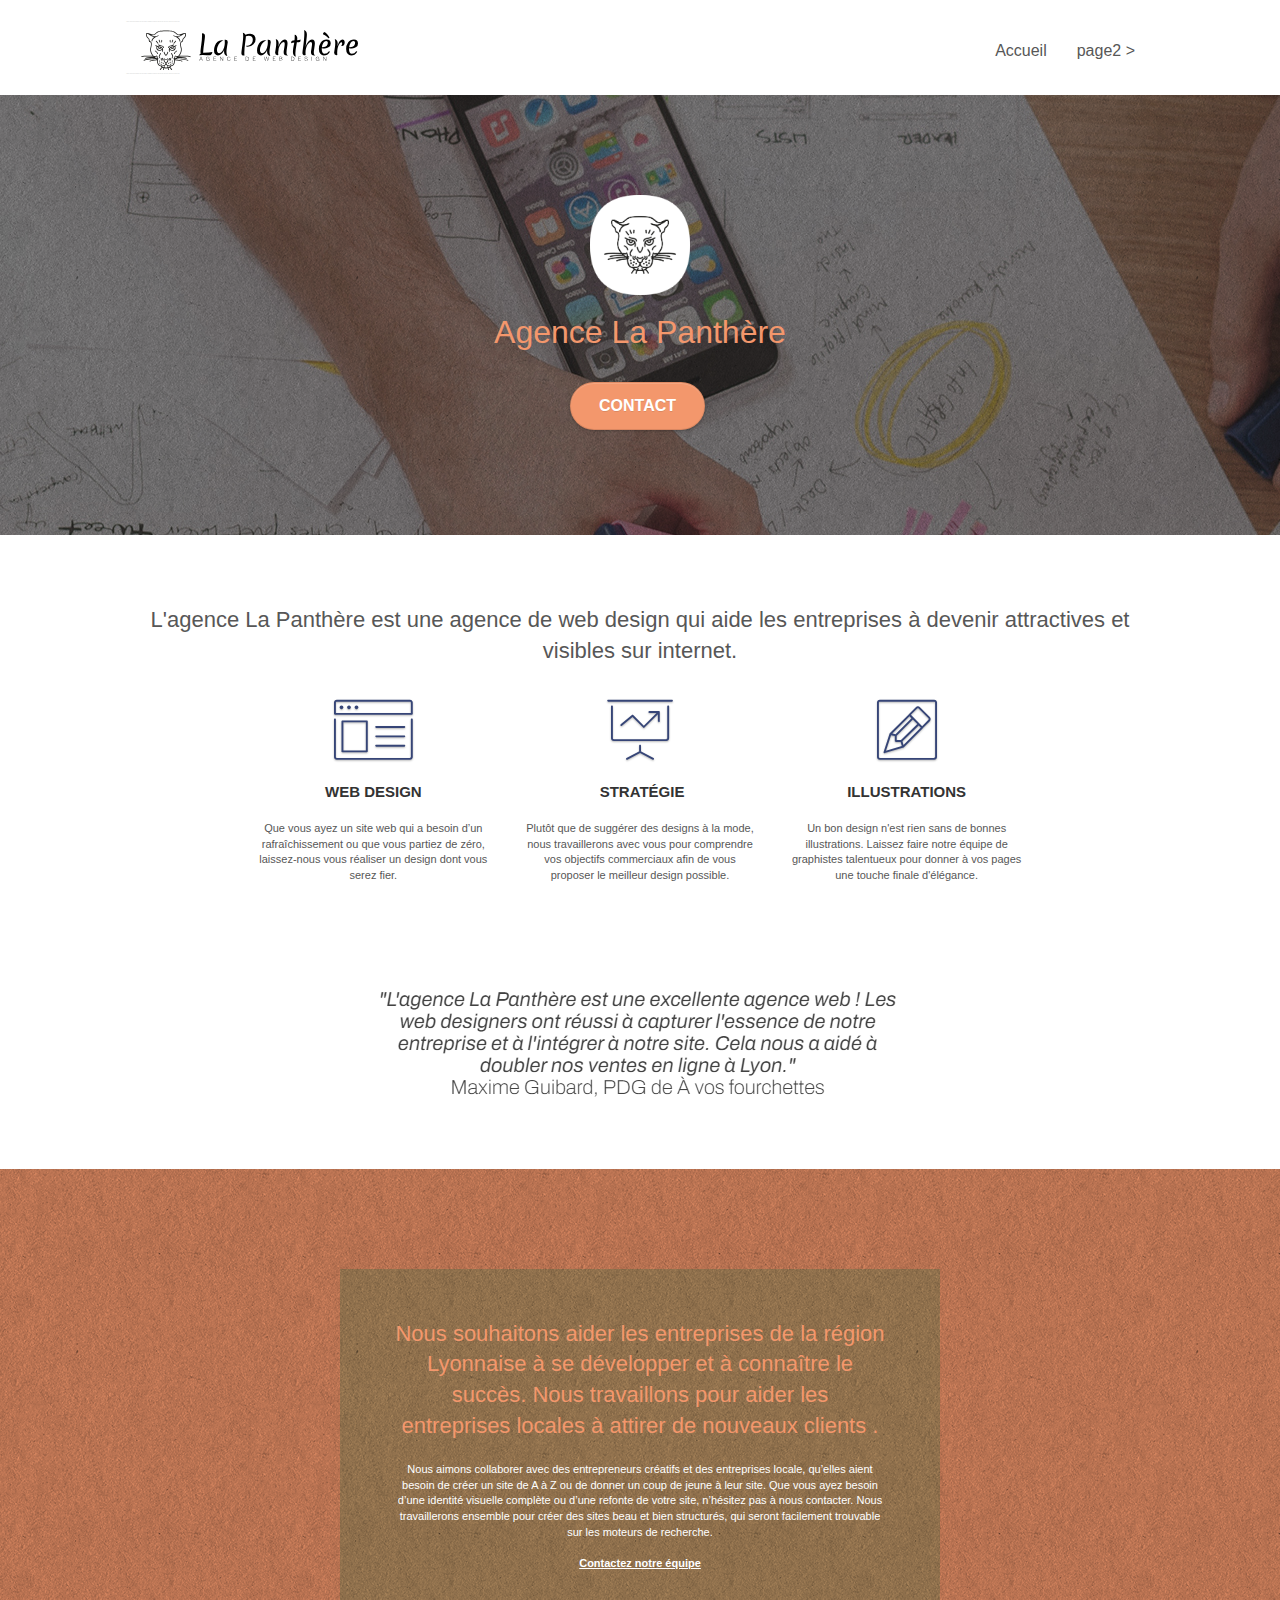
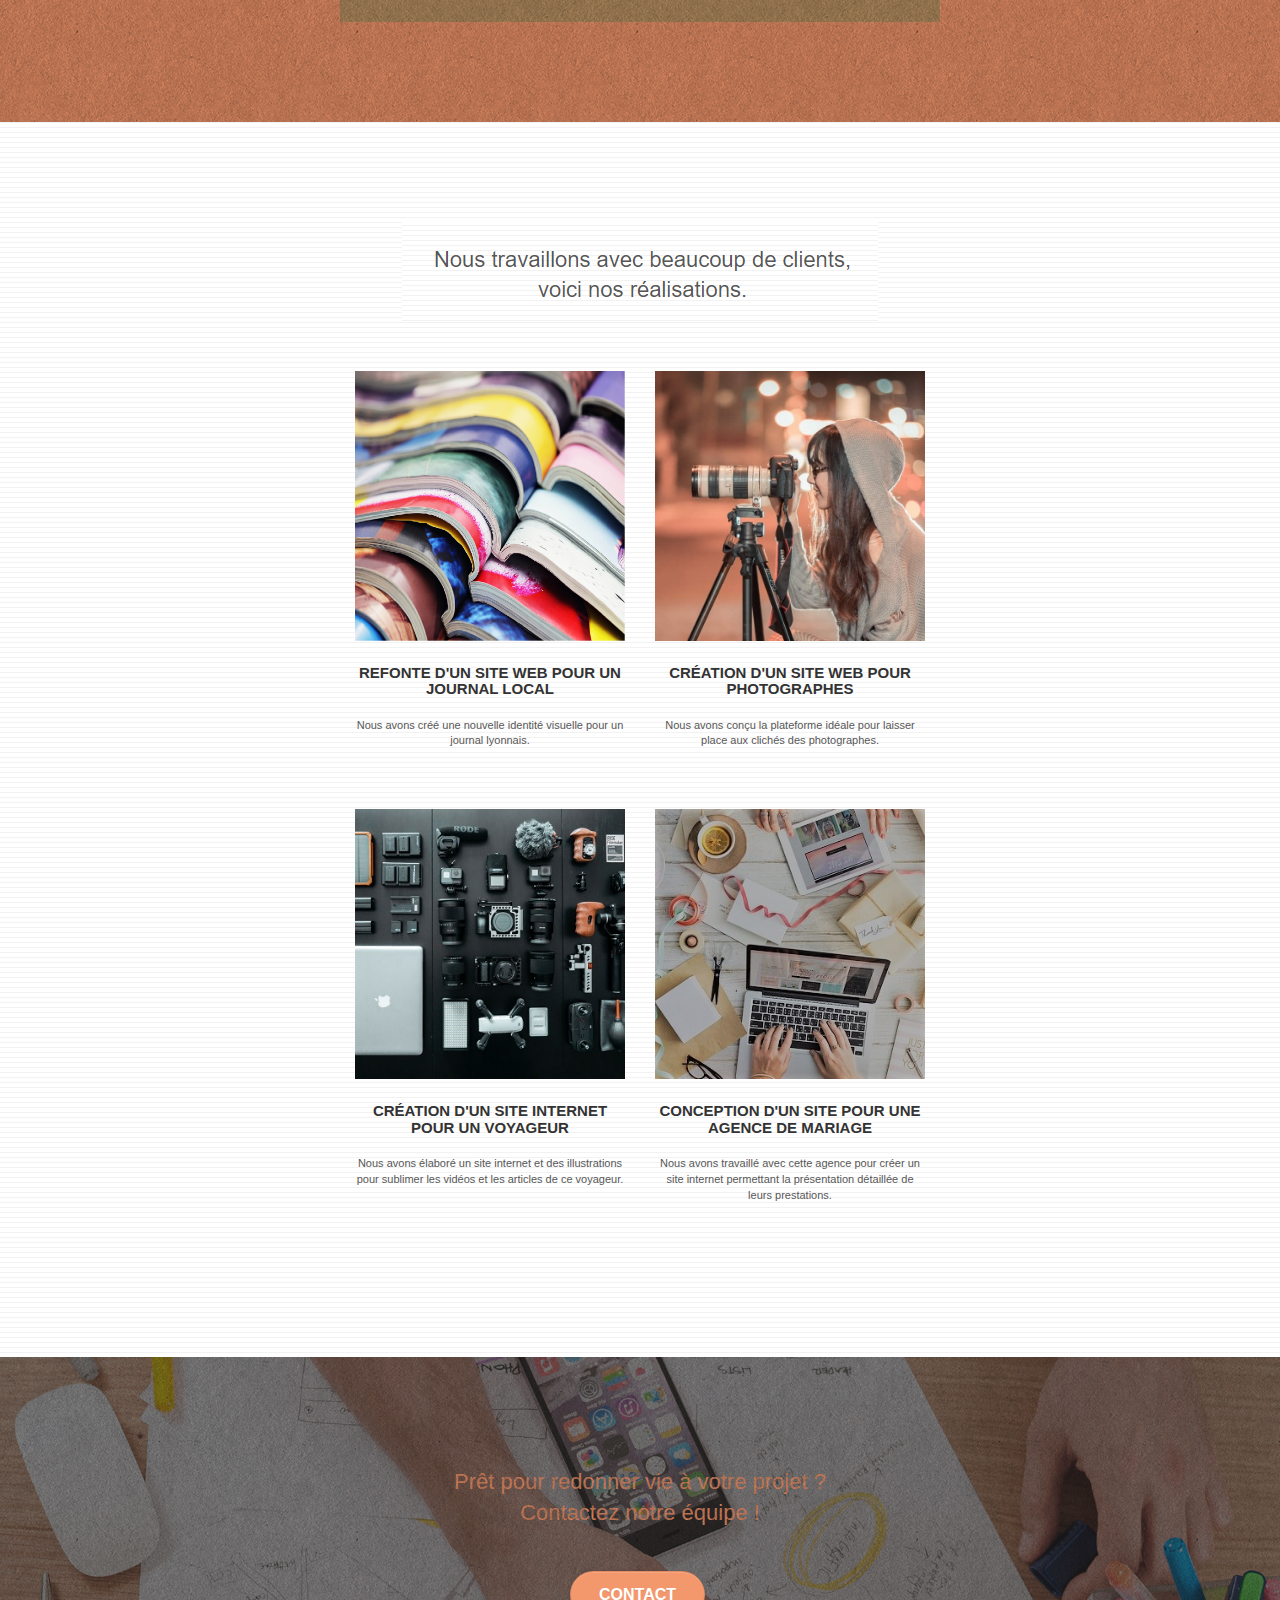
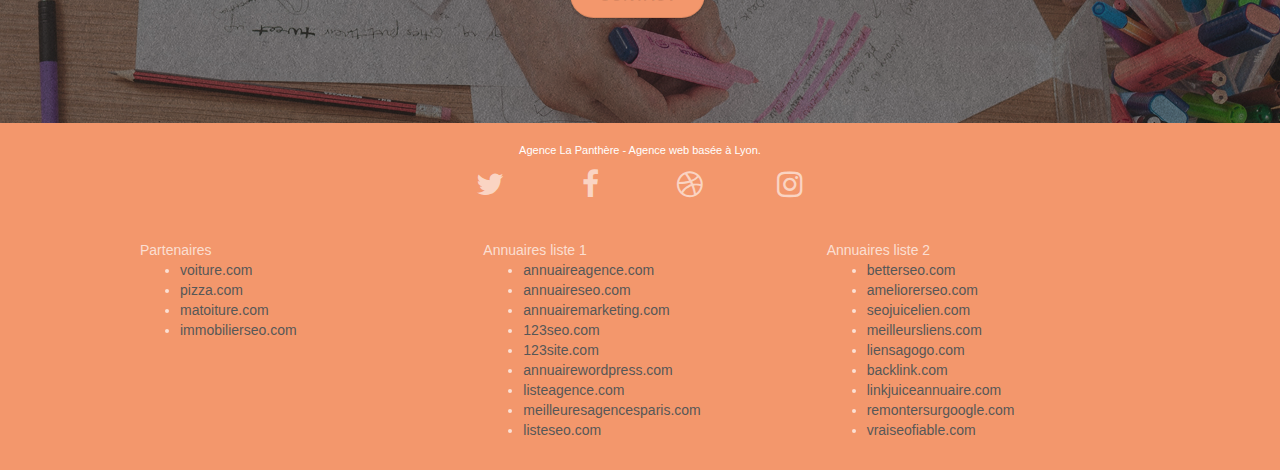
==== commit dccab784: "changements des erreurs" ====
--- a/index.html
+++ b/index.html
@@ -1,9 +1,9 @@
 <!doctype html>
-<html lang="Default">
+<html lang="fr">
 <head>
     <meta charset="utf-8">
     <meta name="keywords" content="seo, google, site web, site internet, agence design paris, agence design, agence design,agence design,agence design,agence design,agence design,agence design,agence design,agence design">
-    <meta name="description" content="">
+    <meta name="description" content="La Panthere est une agence de web desing basée à Lyon qui crée des sites web pour accroître la visibilité des entreprises.">
     <meta name="viewport" content="width=device-width, initial-scale=1.0, viewport-fit=cover">
     <link rel="shortcut icon" type="image/png" href="favicon.jpg">
     
@@ -19,7 +19,7 @@
 	<script src="./js/jquery.touchSwipe.js" defer></script>
 	<script src="./js/gmaps.js"></script>
 
-    <title>.</title>
+    <title>Agence la Panthère</title>
 
     
 <!-- Analytics -->
@@ -84,7 +84,7 @@
 	<div class="container bloc-md">
 		<div class="row">
 			<div class="col-sm-12 text-center">
-				<img alt="agence web, agence web paris, web design paris, stratégie web" src="img/title.png" />
+<h2>L'agence La Panthère est une agence de web design qui aide les entreprises à devenir attractives et visibles sur internet. </h2>
 			</div>
 		</div>
 		<div class="row voffset-lg med-width-whitespace">
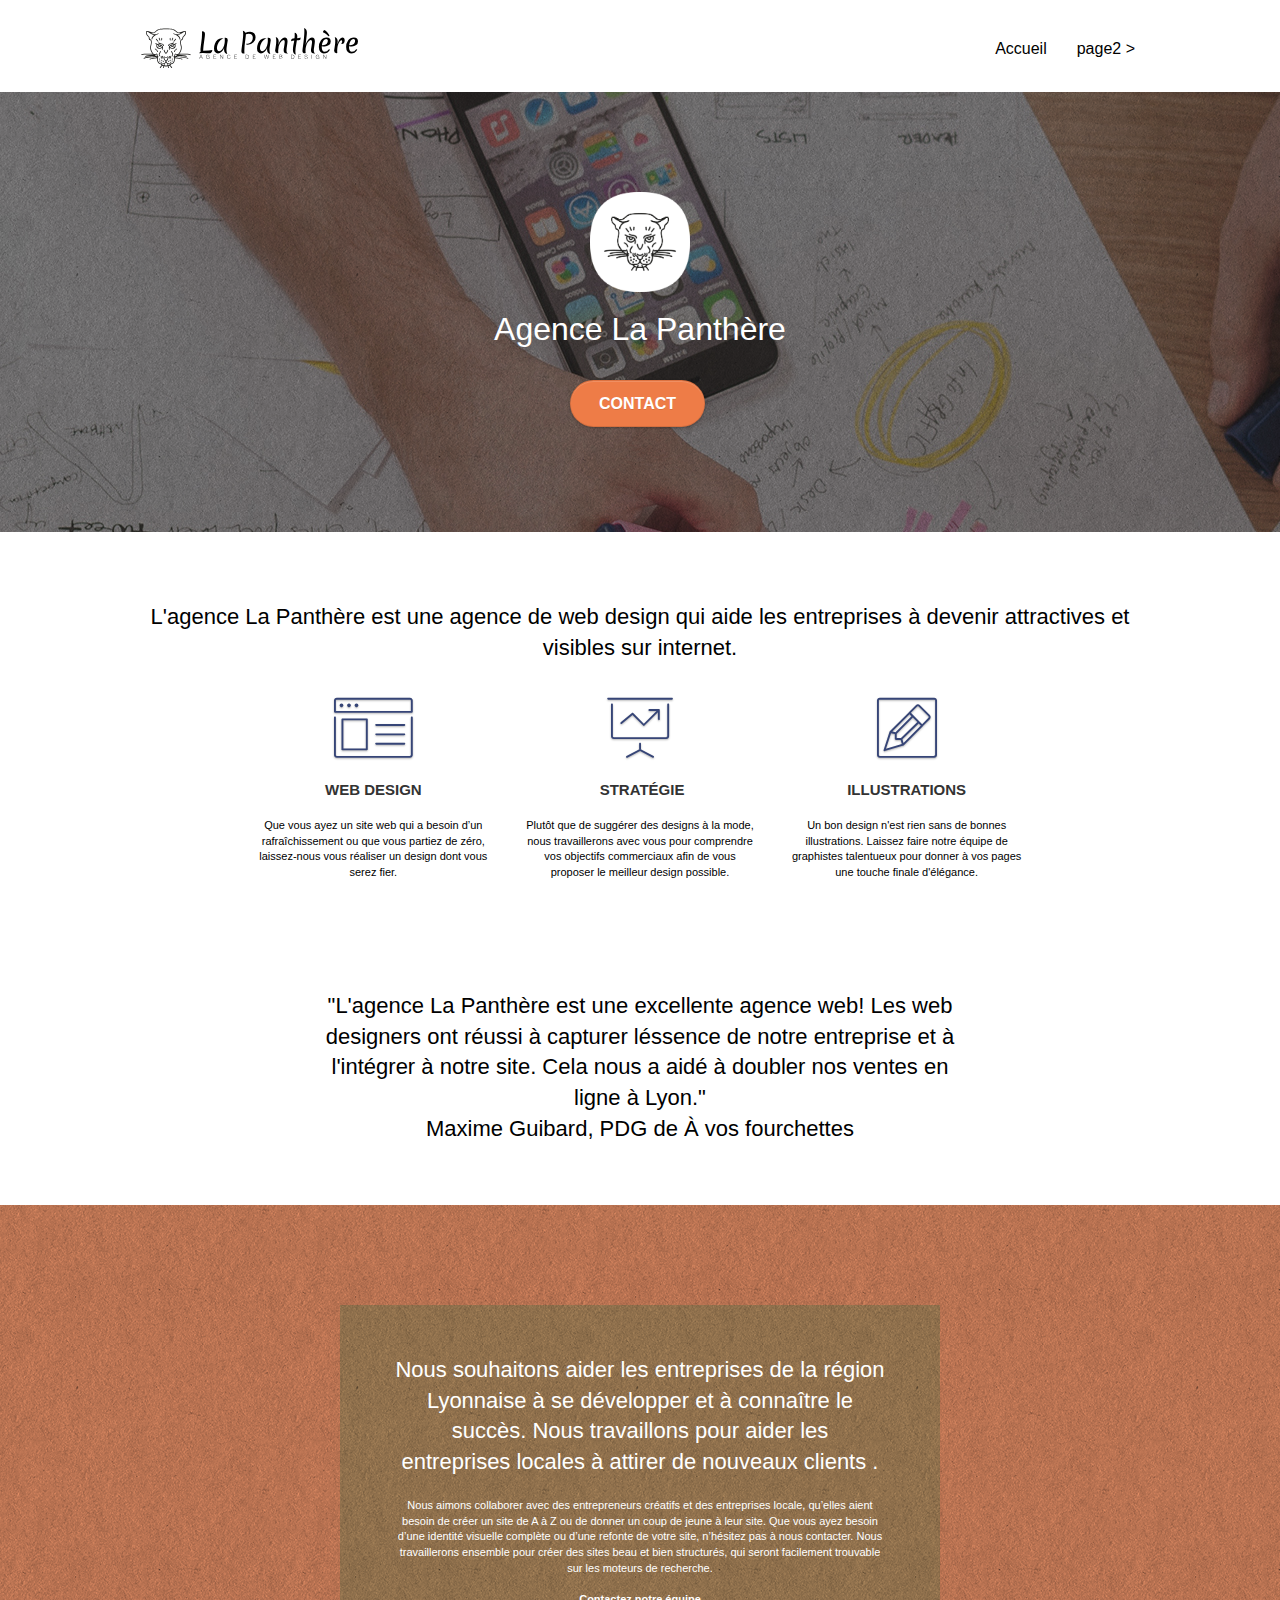
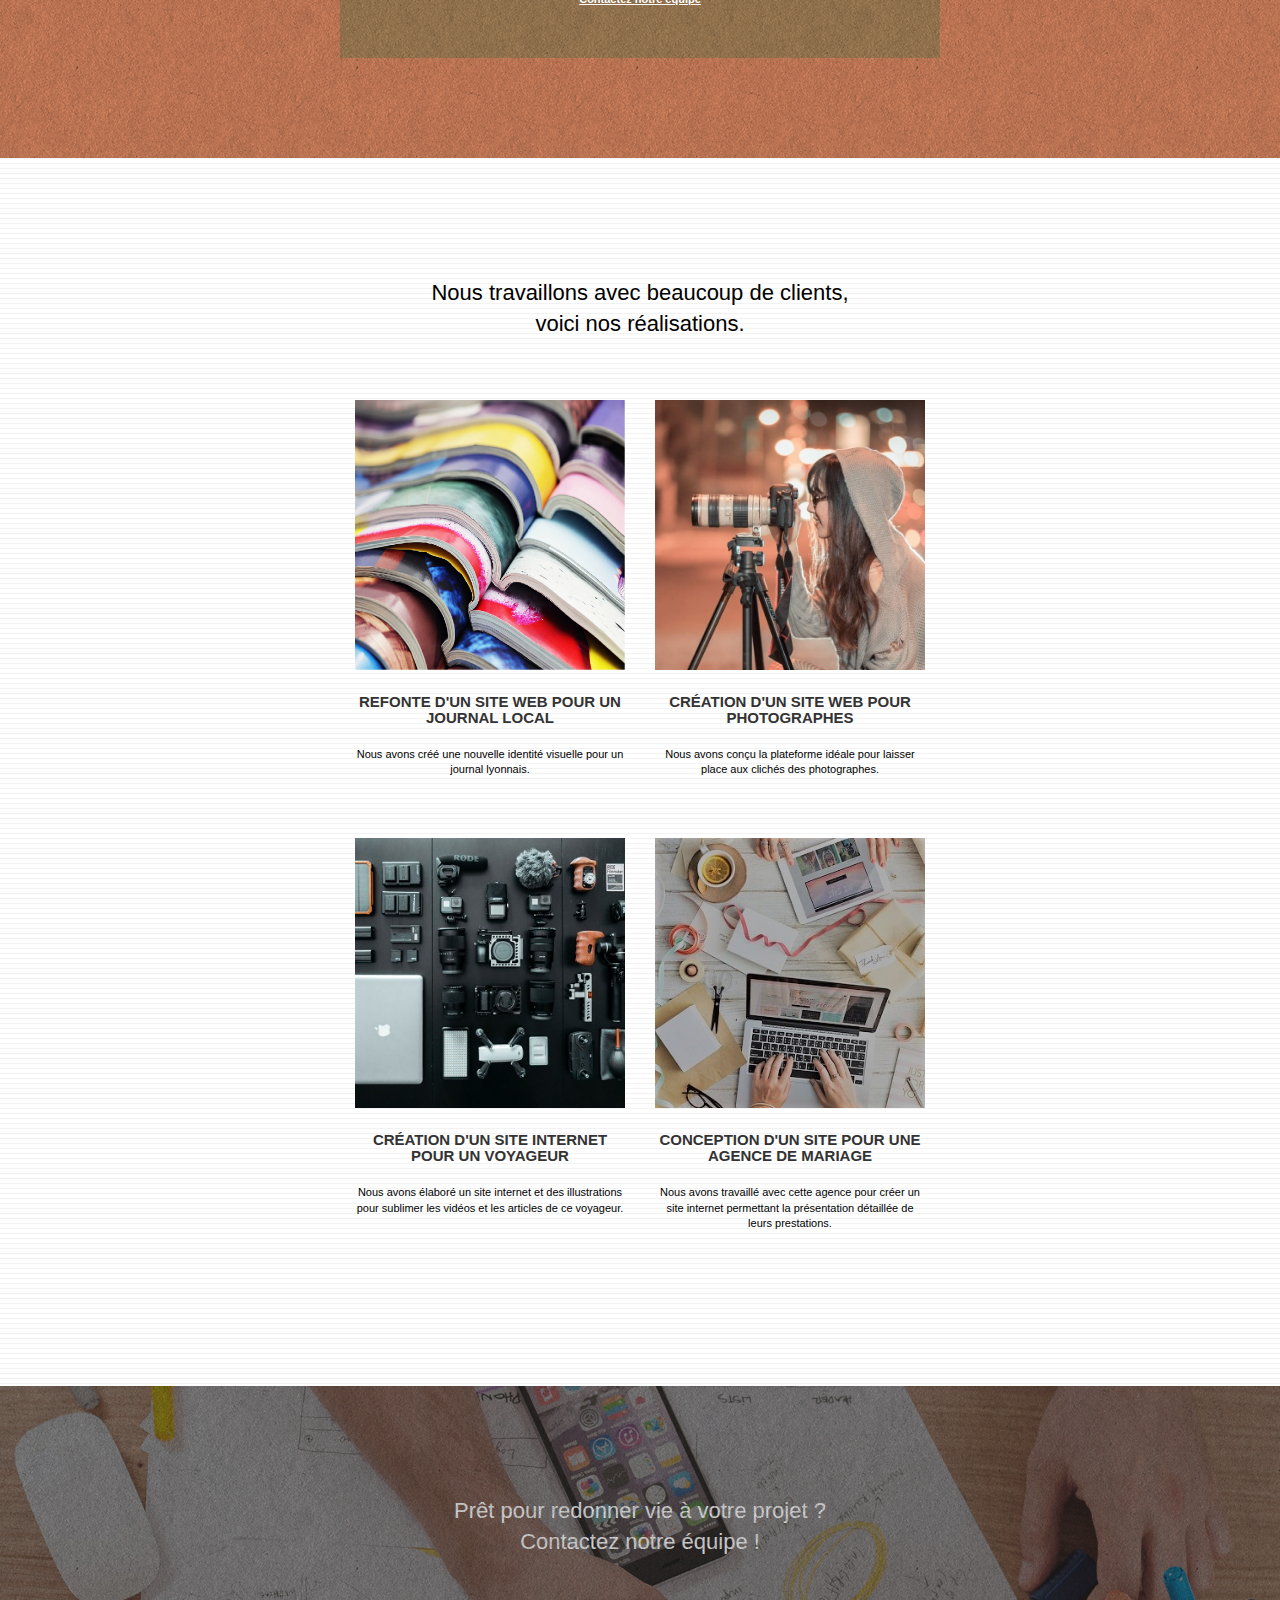
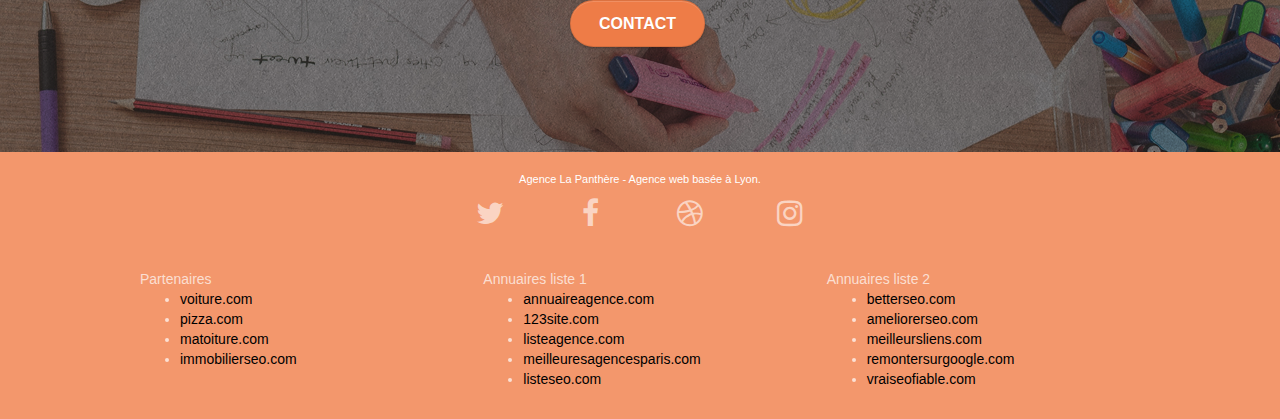
==== commit fff9136c: "changements amelioration" ====
--- a/index.html
+++ b/index.html
@@ -1,9 +1,10 @@
 <!doctype html>
 <html lang="fr">
 <head>
+	<title>Agence la Panthère</title>
+	<meta name="description" content="La Panthere est une agence de web desing basée à Lyon qui crée des sites web pour accroître la visibilité des entreprises.">
     <meta charset="utf-8">
     <meta name="keywords" content="seo, google, site web, site internet, agence design paris, agence design, agence design,agence design,agence design,agence design,agence design,agence design,agence design,agence design">
-    <meta name="description" content="La Panthere est une agence de web desing basée à Lyon qui crée des sites web pour accroître la visibilité des entreprises.">
     <meta name="viewport" content="width=device-width, initial-scale=1.0, viewport-fit=cover">
     <link rel="shortcut icon" type="image/png" href="favicon.jpg">
     
@@ -19,7 +20,7 @@
 	<script src="./js/jquery.touchSwipe.js" defer></script>
 	<script src="./js/gmaps.js"></script>
 
-    <title>Agence la Panthère</title>
+    
 
     
 <!-- Analytics -->
@@ -31,15 +32,13 @@
 <!-- Principal conteneur -->
 <div class="page-container">
     
-<!-- bloc-0 -->
+<header>
 <div class="bloc bgc-white l-bloc " id="bloc-0">
 	<div class="container bloc-sm">
 
 		<nav class="navbar row">
 			<div class="navbar-header">
-				<div class="keywords" style="color:#cccccc;font-size:1px;">Agence web à paris, stratégie web, web design, illustrations, design de site web, site web, web, internet, site internet, site</div>
 				<a class="navbar-brand" href="index.html"><img src="img/agence-la-panthere-monochrome.svg" alt="paris web design logo agence web meilleure agence" height="40" /></a>
-				<div class="keywords" style="color:#cccccc;font-size:1px;">Agence web à paris, stratégie web, web design, illustrations, design de site web, site web, web, internet, site internet, site</div>
 				<button id="nav-toggle" type="button" class="ui-navbar-toggle navbar-toggle" data-toggle="collapse" data-target=".navbar-1">
 					<span class="sr-only">Toggle navigation</span><span class="icon-bar"></span><span class="icon-bar"></span><span class="icon-bar"></span>
 				</button>
@@ -50,8 +49,6 @@
 						<a href="index.html">Accueil</a>
 					</li>
 					<li>
-					</li>
-					<li>
 						<a href="page2.html">page2 &gt;</a>
 					</li>
 				</ul>
@@ -59,9 +56,10 @@
 		</nav>
 	</div>
 </div>
-<!-- bloc-0 END -->
+<!-- bloc-0 END --></header>
 
 <!-- bloc-1-presentation -->
+<section>
 <div class="bloc bgc-dark-slate-blue bg-banniere d-bloc bg-t-edge bloc-bg-texture texture-paper b-parallax" id="bloc-1-hero">
 	<div class="container bloc-lg">
 		<div class="row tight-width-whitespace">
@@ -77,9 +75,10 @@
 		</div>
 	</div>
 </div>
-<!-- bloc-1-presentation END -->
+<!-- bloc-1-presentation END --></section>
 
 <!-- bloc-2-services -->
+<section>
 <div class="bloc bgc-white l-bloc" id="bloc-2-services">
 	<div class="container bloc-md">
 		<div class="row">
@@ -124,15 +123,17 @@
 		</div>
 		<div class="row voffset-lg voffset">
 			<div class="col-xs-12 col-md-8 col-md-offset-2 text-center">
-				<img alt="agence web, agence web paris, web design paris, stratégie web" src="img/citation.png" />
+				<h2>"L'agence La Panthère est une excellente agence web! Les web designers ont réussi à capturer léssence de notre entreprise et à l'intégrer à notre site. Cela nous a aidé à doubler nos ventes en ligne à Lyon." <br> Maxime Guibard, PDG de À vos fourchettes</h2>
 
 			</div>
 		</div>
 	</div>
 </div>
 <!-- bloc-2-services END -->
+</section>
 
 <!-- bloc-3-what-i-do -->
+<section>
 <div class="bloc tc-white bgc-atomic-tangerine bg-presentation d-bloc bloc-bg-texture texture-paper b-parallax" id="bloc-3-what-i-do">
 	<div class="container bloc-lg">
 		<div class="row tight-width-whitespace black-background">
@@ -148,13 +149,15 @@
 	</div>
 </div>
 <!-- bloc-3-what-i-do END -->
-
+</section>
+<section>
 <!-- bloc-4-portfolio -->
 <div class="bloc bgc-white bg-lines-h2-bg bg-repeat l-bloc" id="bloc-4-portfolio">
 	<div class="container bloc-lg">
 		<div class="row">
 			<div class="col-sm-12 text-center">
-				<img alt="agence web, agence web paris, web design paris, stratégie web" src="img/title2.png" />
+				<h2>Nous travaillons avec beaucoup de clients, <br>voici nos réalisations.</h2>
+	
 			</div>
 		</div>
 		<div class="row tight-width-whitespace portfolio-row">
@@ -199,8 +202,8 @@
 		</div>
 	</div>
 </div>
-<!-- bloc-4-portfolio END -->
-
+<!-- bloc-4-portfolio END --></section>
+<section>
 <!-- bloc-5-cta -->
 <div class="bloc bgc-dark-slate-blue bg-banniere d-bloc bloc-bg-texture texture-paper" id="bloc-5-cta">
 	<div class="container bloc-lg">
@@ -214,8 +217,8 @@
 		</div>
 	</div>
 </div>
-<!-- bloc-5-cta END -->
-
+<!-- bloc-5-cta END --></section>
+<footer>
 <!-- Footer - bloc-8 -->
 <div class="bloc bgc-atomic-tangerine d-bloc" id="bloc-8">
 	<div class="container bloc-sm">
@@ -261,11 +264,7 @@
 						Annuaires liste 1
 						<ul>
 							<li><a href="annuaireagence.com">annuaireagence.com</a></li>
-							<li><a href="annuaireseo.com">annuaireseo.com</a></li>
-							<li><a href="annuairemarketing.com">annuairemarketing.com</a></li>
-							<li><a href="123seoture.com">123seo.com</a></li>
 							<li><a href="123site.com">123site.com</a></li>
-							<li><a href="annuairewordpress.com">annuairewordpress.com</a></li>
 							<li><a href="listeagence.com">listeagence.com</a></li>
 							<li><a href="meilleuresagencesparis.com">meilleuresagencesparis.com</a></li>
 							<li><a href="listeseo.com">listeseo.com</a></li>
@@ -276,11 +275,7 @@
 						<ul>
 							<li><a href="betterseo.com">betterseo.com</a></li>
 							<li><a href="ameliorerseo.com">ameliorerseo.com</a></li>
-							<li><a href="seojuicelien.com">seojuicelien.com</a></li>
 							<li><a href="meilleursliens.com">meilleursliens.com</a></li>
-							<li><a href="liensagogo.com">liensagogo.com</a></li>
-							<li><a href="backlink.com">backlink.com</a></li>
-							<li><a href="linkjuiceannuaire.com">linkjuiceannuaire.com</a></li>
 							<li><a href="remontersurgoogle.com">remontersurgoogle.com</a></li>
 							<li><a href="vraiseofiable.com">vraiseofiable.com</a></li>
 						</ul>
@@ -290,7 +285,7 @@
 		</div>
 	</div>
 </div>
-<!-- Footer - bloc-8 END -->
+<!-- Footer - bloc-8 END --></footer>
 
 </div>
 <!-- Principal conteneur END -->
--- a/style.css
+++ b/style.css
@@ -651,7 +651,7 @@
 a {
     font-family: "helvetica";
     font-weight: 400;
-    color: #575757!important;
+    color: #000000!important;
 }
 
 .container {
@@ -775,11 +775,11 @@
 }
 
 .tc-white {
-    color: #F3976C!important;
+    color: #FFFFFF!important;
 }
 
 .btn-atomic-tangerine {
-    background: #F3976C;
+    background: #ee7c47;
     color: #FFFFFF!important;
 }
 
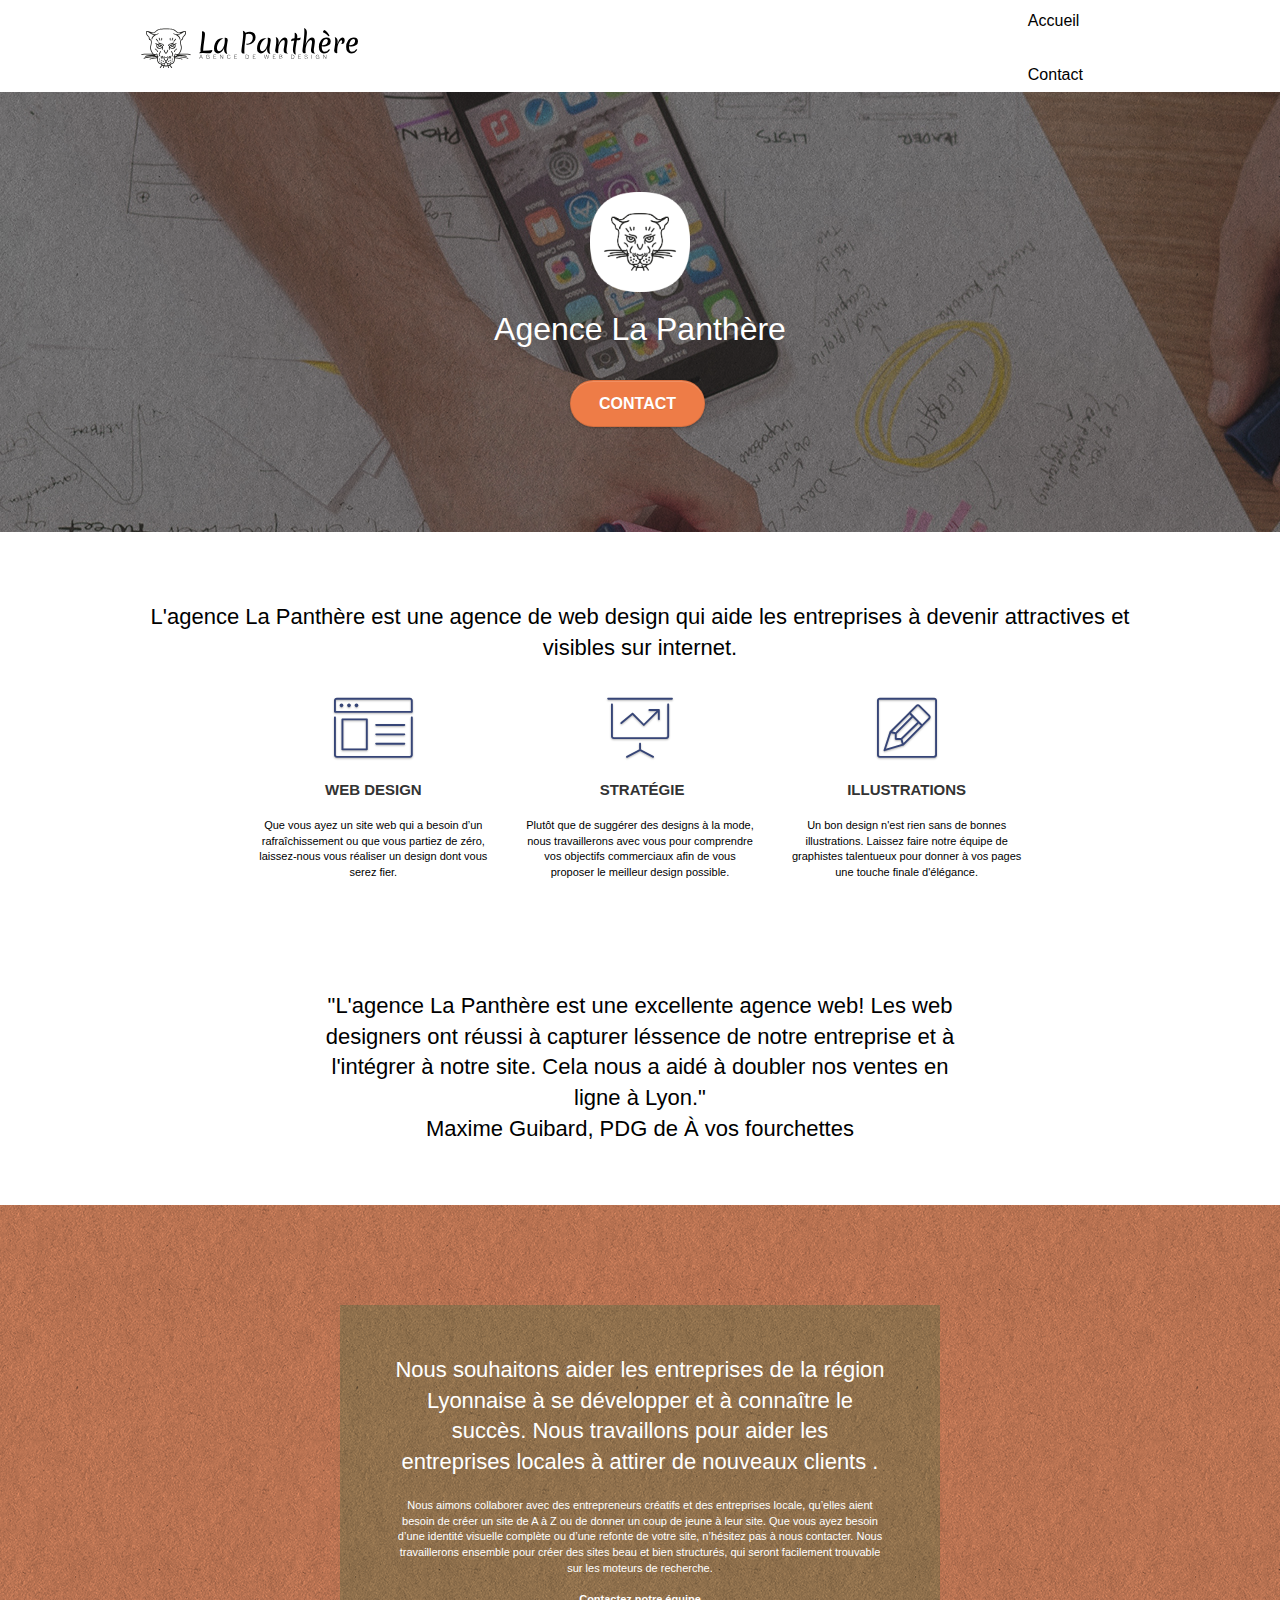
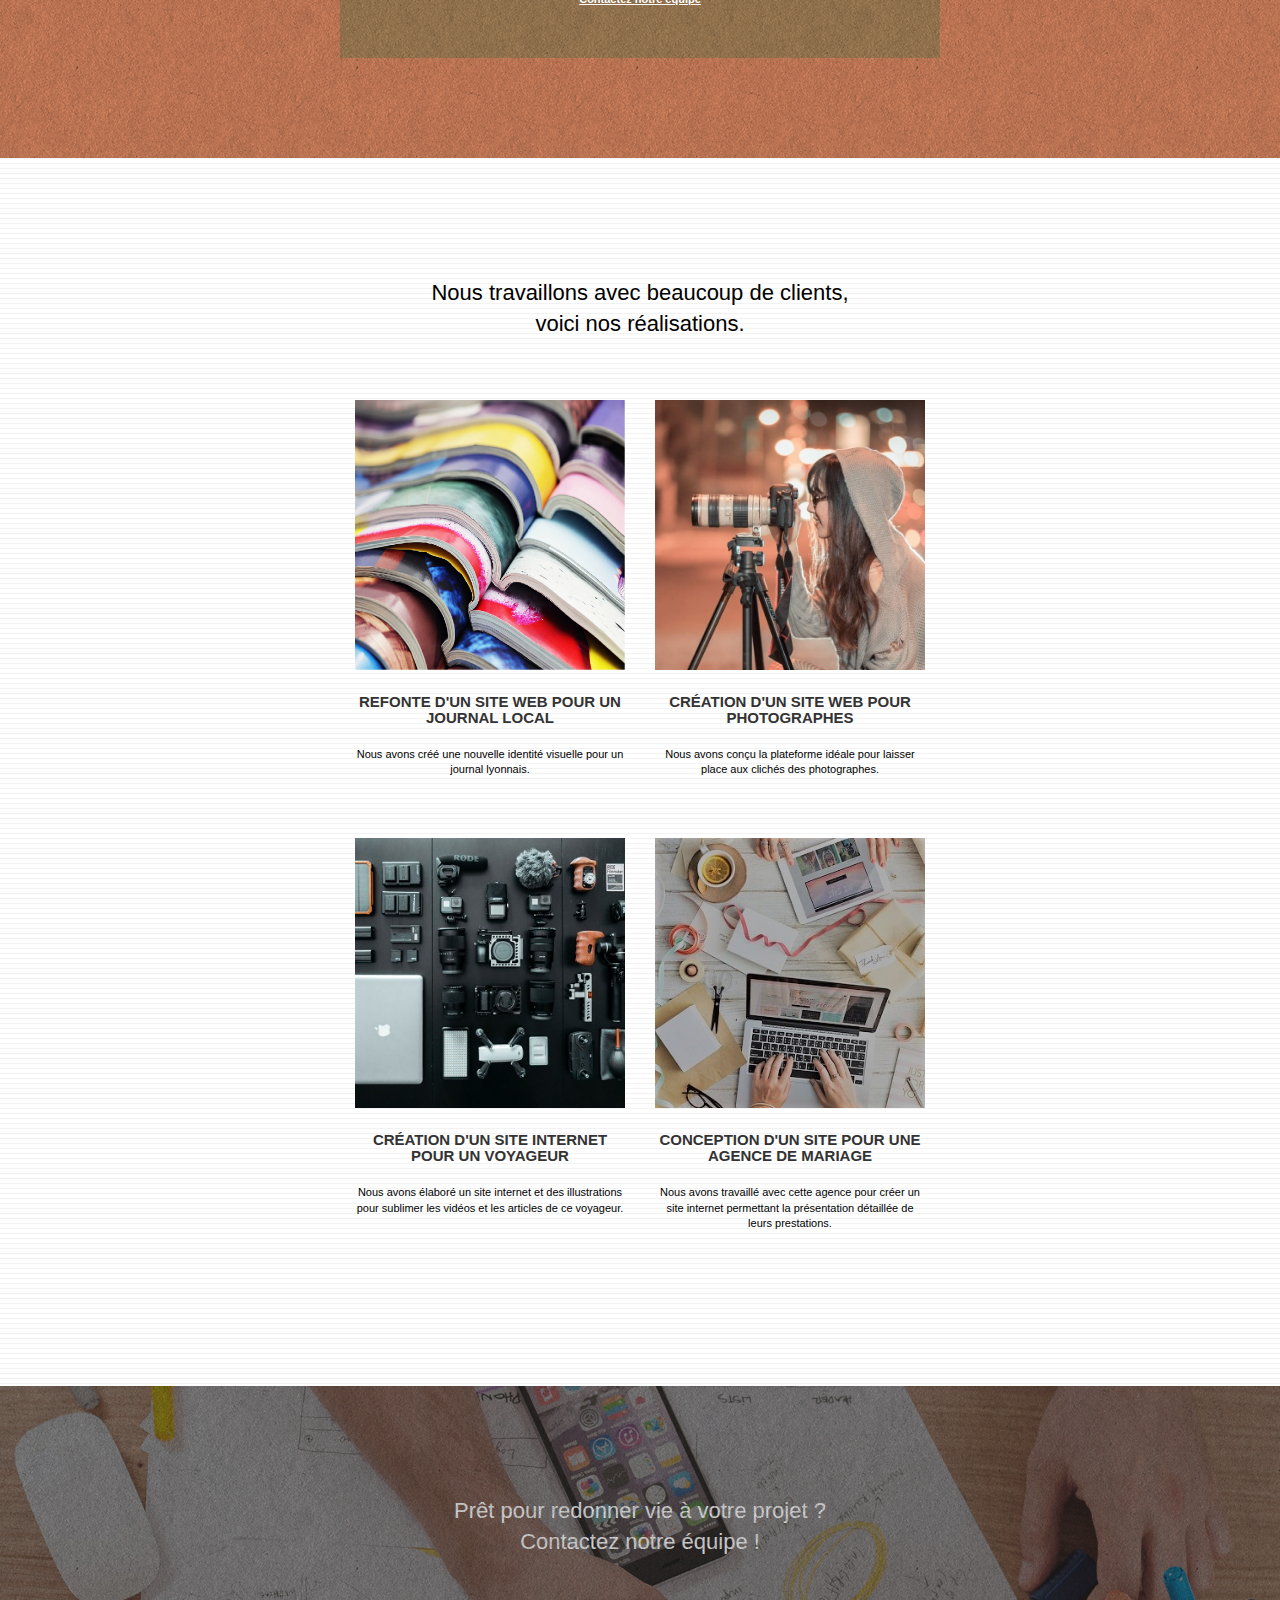
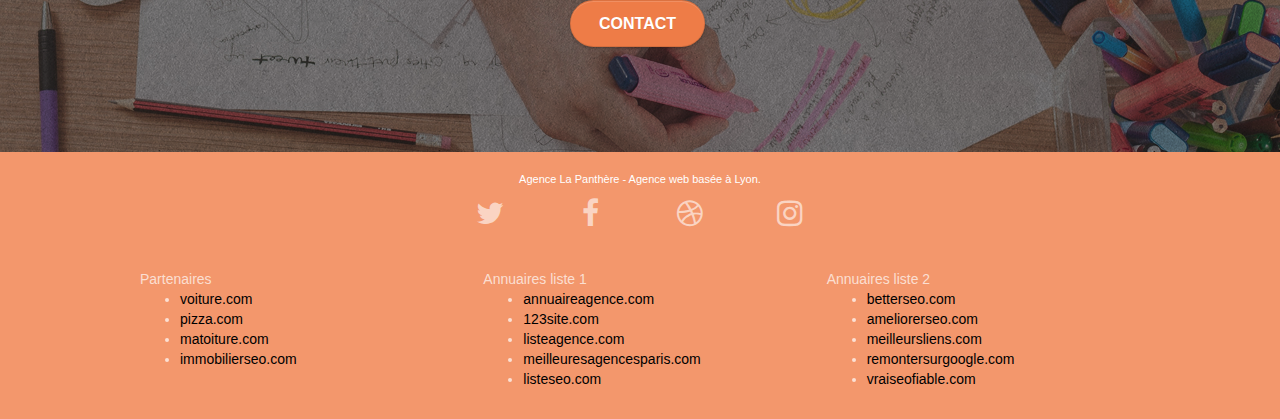
==== commit eaf63359: "changements menu" ====
--- a/index.html
+++ b/index.html
@@ -49,7 +49,7 @@
 						<a href="index.html">Accueil</a>
 					</li>
 					<li>
-						<a href="page2.html">page2 &gt;</a>
+						<a href="page2.html">Contact</a>
 					</li>
 				</ul>
 			</div>
--- a/style.css
+++ b/style.css
@@ -47,7 +47,9 @@
 .bloc-lg {
     padding: 100px 50px;
 }
-
+.form-group{
+margin-bottom:20px;
+}
 .bloc-md {
     padding: 50px;
 }
@@ -316,16 +318,17 @@
 }
 
 .navbar .nav {
-    padding-top: 2px;
-    margin-right: -16px;
+    padding: 0px 56px 0px 0px;
     float: right;
     z-index: 1;
+    width: 15%;
 }
 
 .nav > li {
     float: left;
     margin-top: 4px;
     font-size: 16px;
+    margin-left: 33px;
 }
 
 .navbar-nav .open .dropdown-menu > li > a {
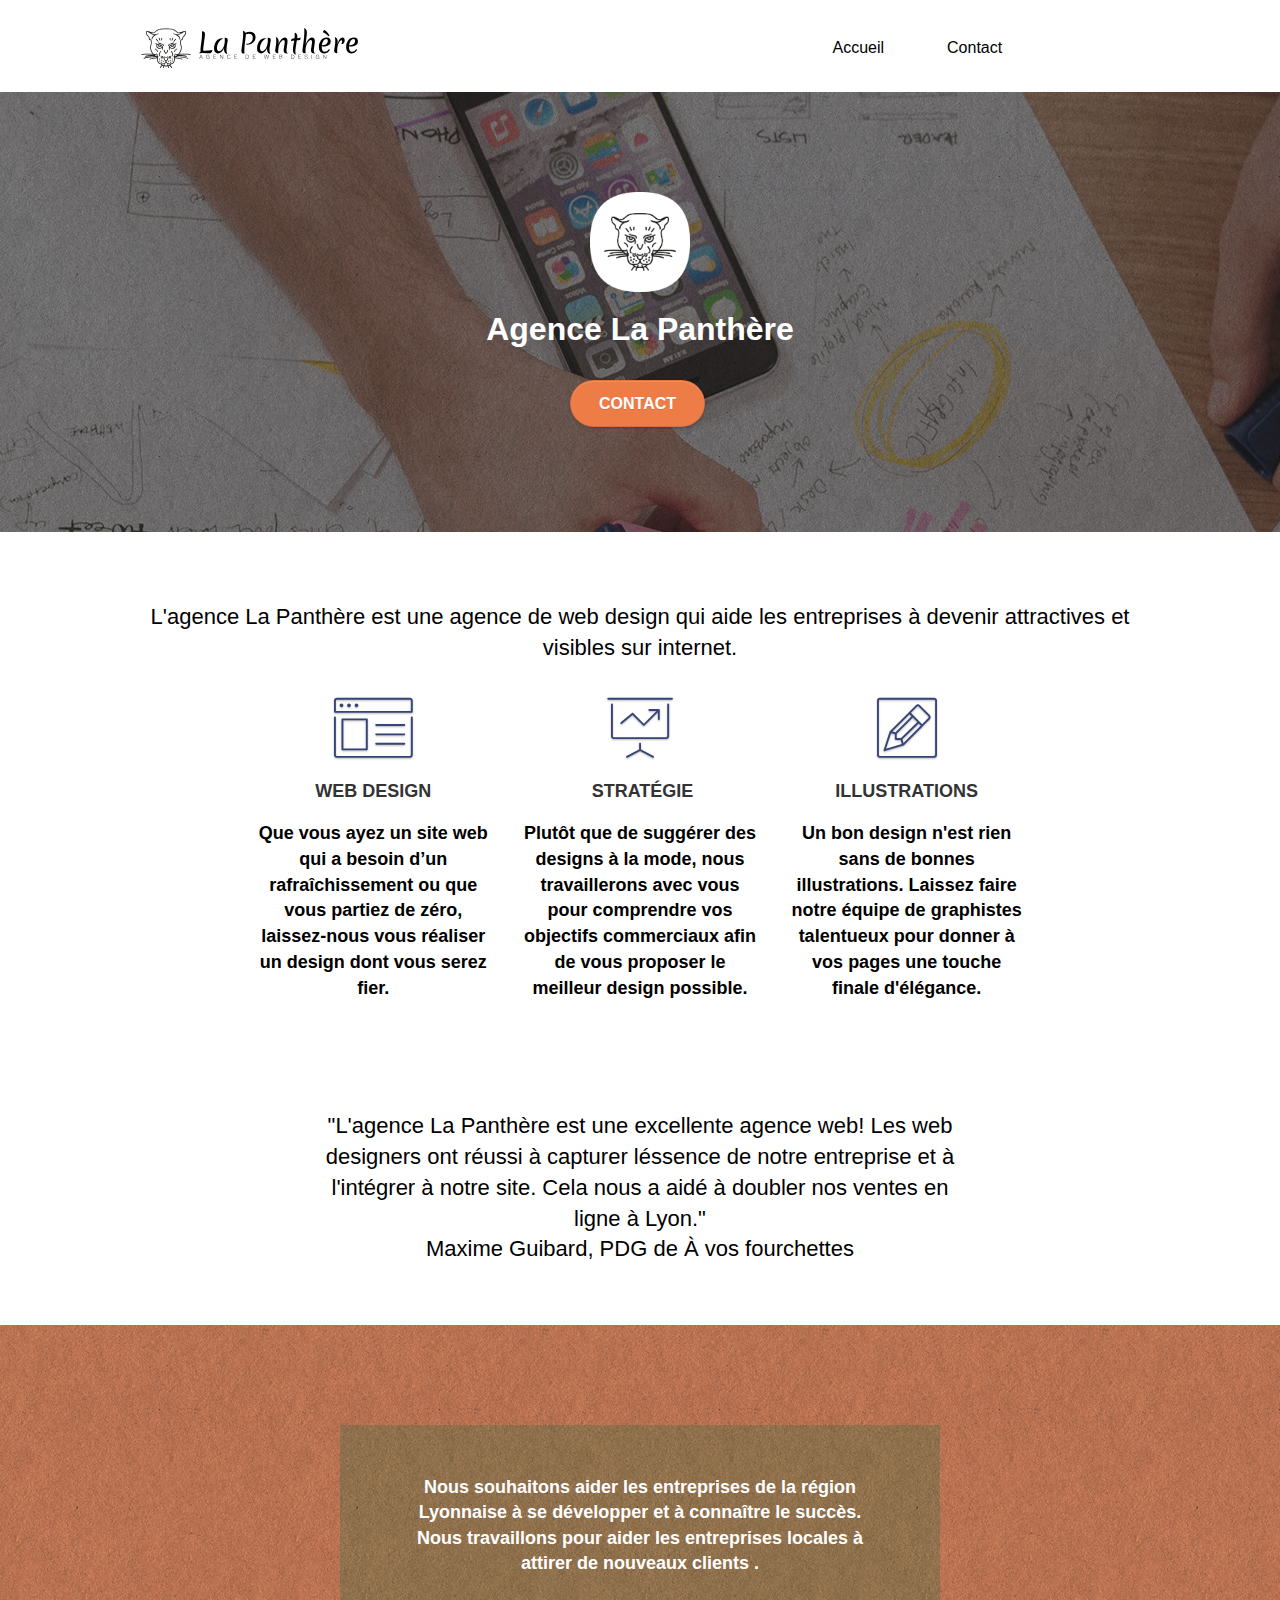
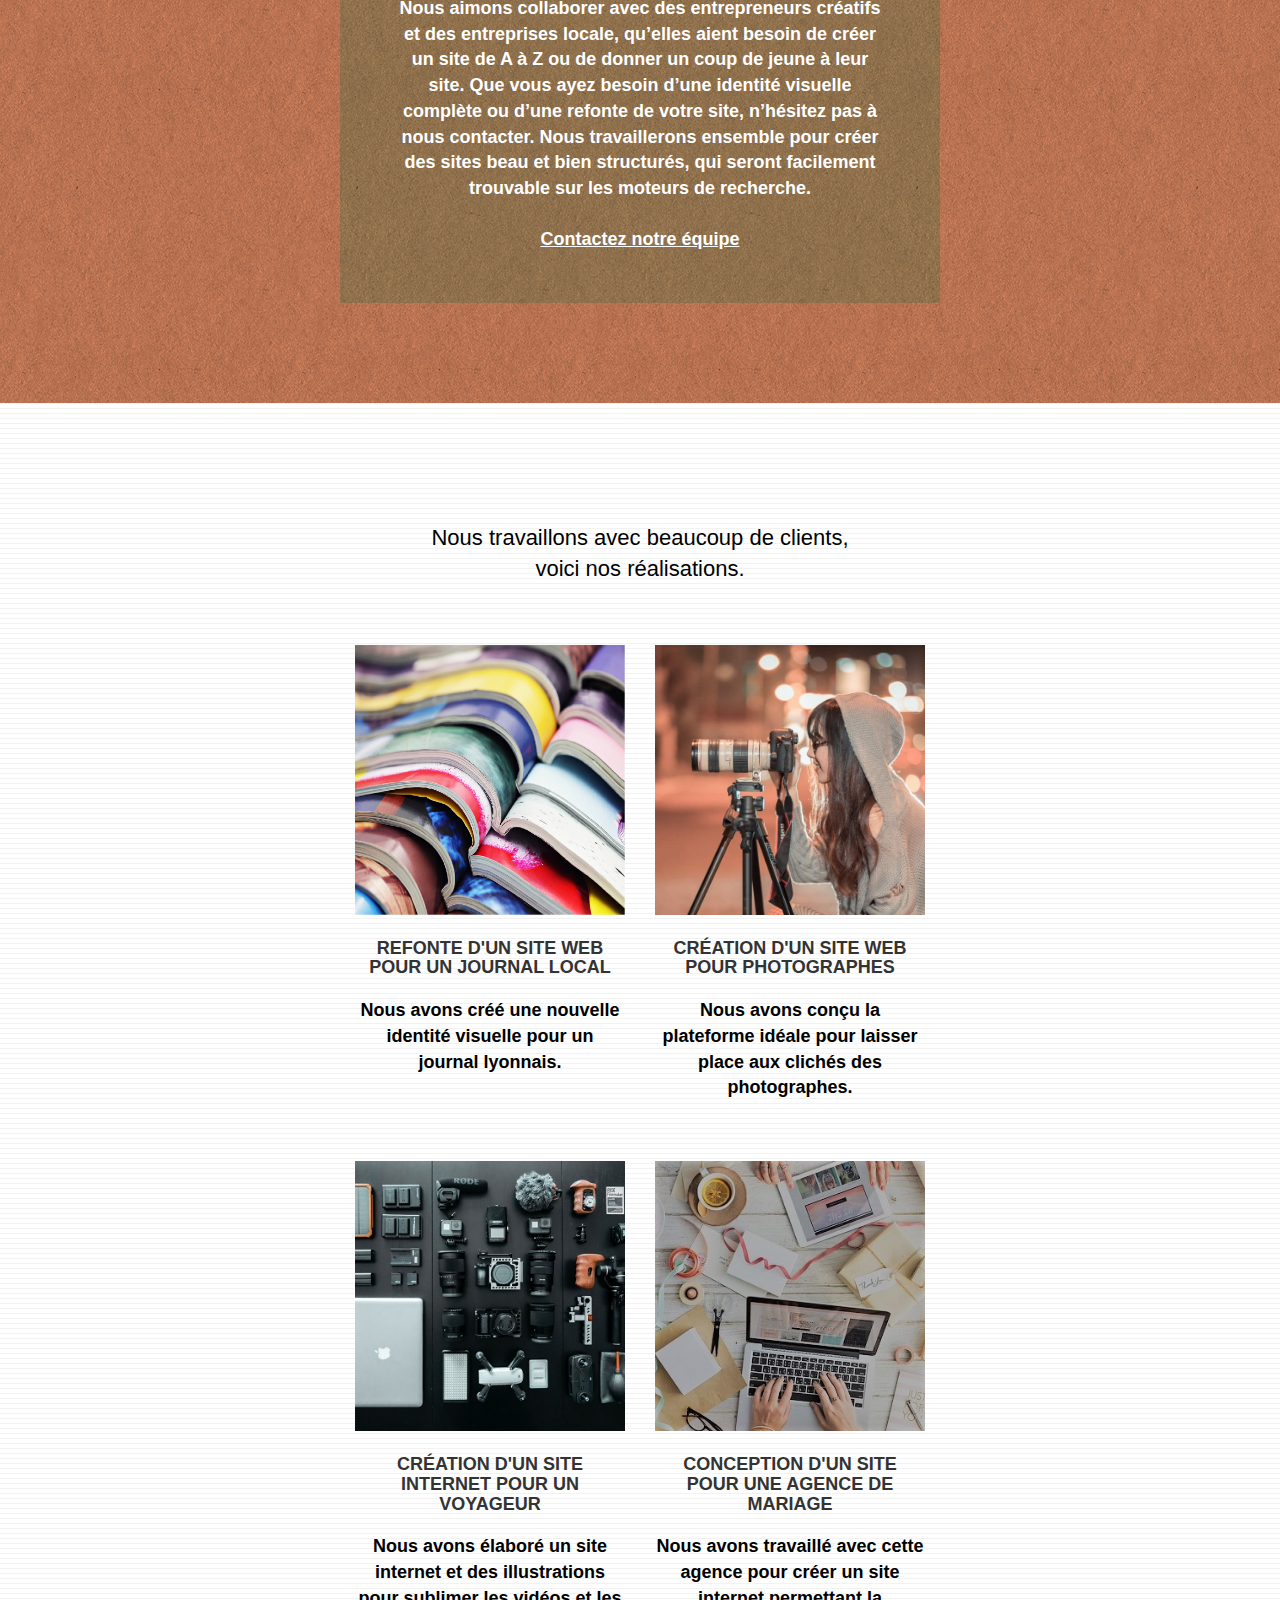
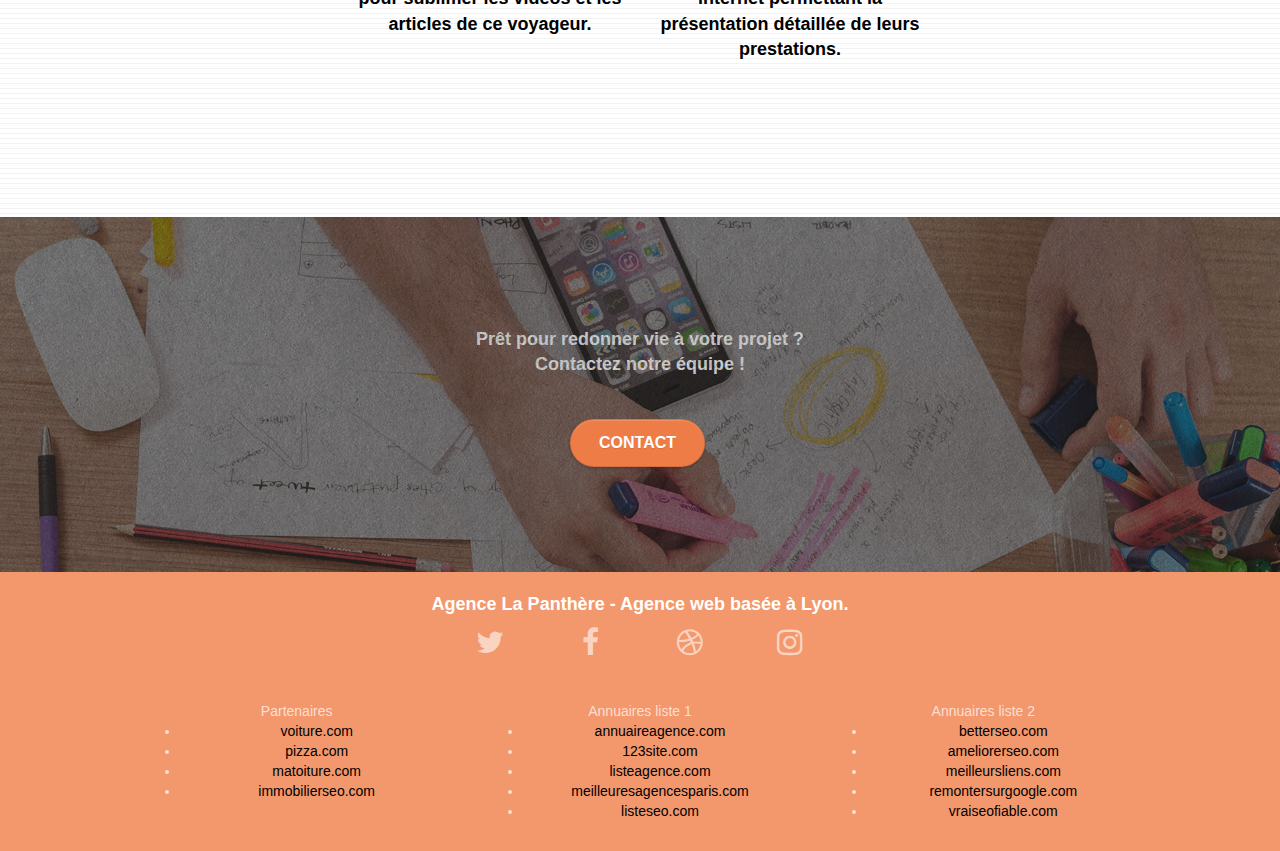
==== commit d0dd910f: "correction" ====
--- a/index.html
+++ b/index.html
@@ -49,7 +49,7 @@
 						<a href="index.html">Accueil</a>
 					</li>
 					<li>
-						<a href="page2.html">Contact</a>
+						<a href="contact.html">Contact</a>
 					</li>
 				</ul>
 			</div>
@@ -69,7 +69,7 @@
 					Agence La Panthère
 				</h1>
 				<div class="text-center">
-					<a href="page2.html" class="btn btn-lg btn-clean btn-rd cta-hero btn-atomic-tangerine" id="cta-hero">Contact</a>
+					<a href="contact.html" class="btn btn-lg btn-clean btn-rd cta-hero btn-atomic-tangerine" id="cta-hero">Contact</a>
 				</div>
 			</div>
 		</div>
@@ -142,7 +142,7 @@
 					Nous souhaitons aider les entreprises de la région Lyonnaise à se développer et à connaître le succès. Nous travaillons pour aider les entreprises locales à attirer de nouveaux clients .<br>
 				</h2>
 				<p class="text-center white">
-					Nous aimons collaborer avec des entrepreneurs créatifs et des entreprises locale, qu’elles aient besoin de créer un site de A à Z ou de donner un coup de jeune à leur site. Que vous ayez besoin d’une identité visuelle complète ou d’une refonte de votre site, n’hésitez pas à nous contacter. Nous travaillerons ensemble pour créer des sites beau et bien structurés, qui seront facilement trouvable sur les moteurs de recherche. <br><br><a class="ltc-white bold-link" href="page2.html">Contactez notre équipe</a><br>
+					Nous aimons collaborer avec des entrepreneurs créatifs et des entreprises locale, qu’elles aient besoin de créer un site de A à Z ou de donner un coup de jeune à leur site. Que vous ayez besoin d’une identité visuelle complète ou d’une refonte de votre site, n’hésitez pas à nous contacter. Nous travaillerons ensemble pour créer des sites beau et bien structurés, qui seront facilement trouvable sur les moteurs de recherche. <br><br><a class="ltc-white bold-link" href="contact.html">Contactez notre équipe</a><br>
 				</p>
 			</div>
 		</div>
@@ -212,7 +212,7 @@
 				Prêt pour redonner vie à votre projet ?<br>Contactez notre équipe !
 			</h2>
 			<div class="col-sm-12 text-center">
-				<a href="page2.html" class="btn btn-atomic-tangerine btn-clean btn-rd btn-lg cta-hero">Contact</a>
+				<a href="contact.html" class="btn btn-atomic-tangerine btn-clean btn-rd btn-lg cta-hero">Contact</a>
 			</div>
 		</div>
 	</div>
--- a/style.css
+++ b/style.css
@@ -50,6 +50,7 @@
 .form-group{
 margin-bottom:20px;
 }
+
 .bloc-md {
     padding: 50px;
 }
@@ -321,7 +322,7 @@
     padding: 0px 56px 0px 0px;
     float: right;
     z-index: 1;
-    width: 15%;
+    width: 34%;
 }
 
 .nav > li {
@@ -364,7 +365,19 @@
     position: relative;
     z-index: 2;
 }
-
+.site-navigation {
+    list-style-type: none;
+}
+ul a{
+    text-decoration: none;
+}
+.col-sm-12{
+    text-align: center;
+}
+.text-center{
+    font-size: large;
+    font-weight: bold;
+}
 @media (min-width: 768px) {
     .site-navigation {
         position: absolute;
@@ -875,10 +888,7 @@
         overflow-x: hidden;
         position: relative;
     }
-    .bloc {
-        padding-left: constant(safe-area-inset-left);
-        padding-right: constant(safe-area-inset-right);
-    }
+    
     .bloc-group,
     .bloc-group .bloc {
         display: block;
@@ -887,8 +897,6 @@
     .bloc-fill-screen .fill-bloc-top-edge,
     .bloc-fill-screen .fill-bloc-bottom-edge {
         padding: 0 20px;
-        padding-left: constant(safe-area-inset-left);
-        padding-right: constant(safe-area-inset-right);
     }
 }
 
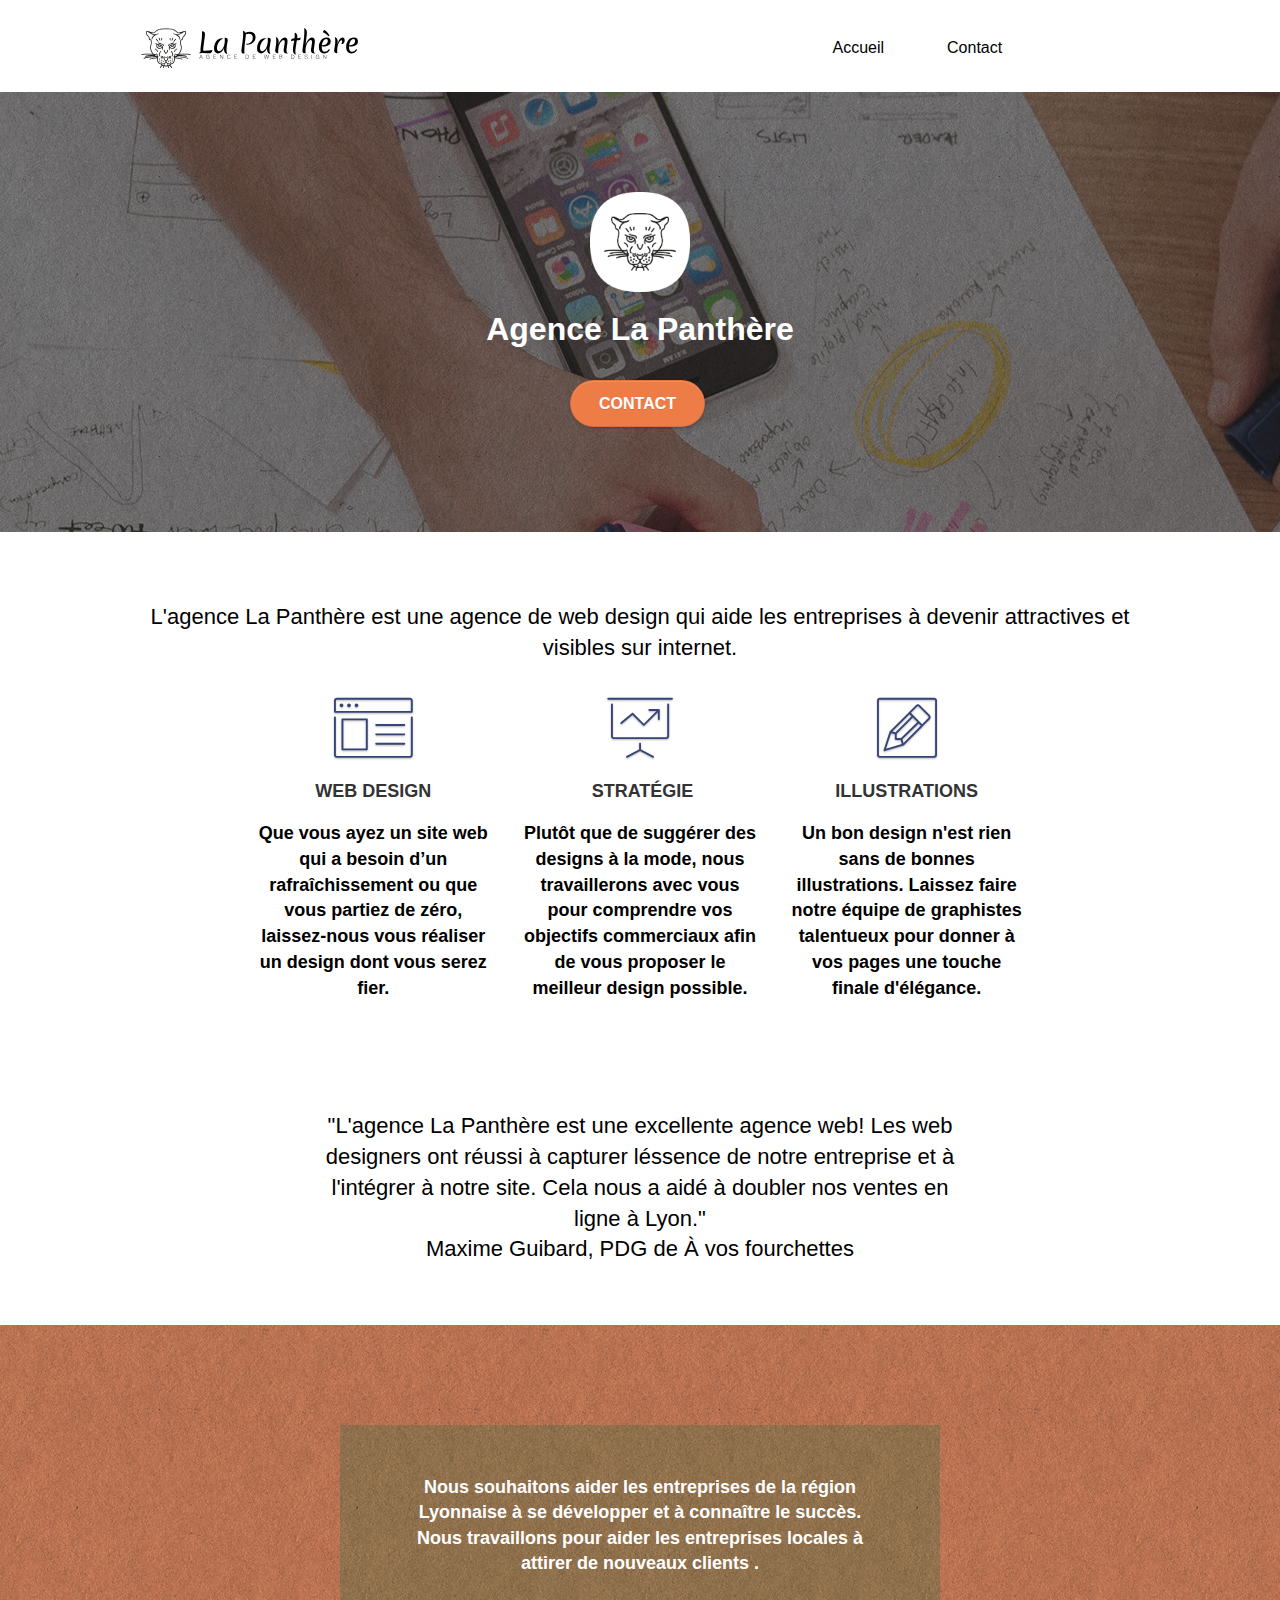
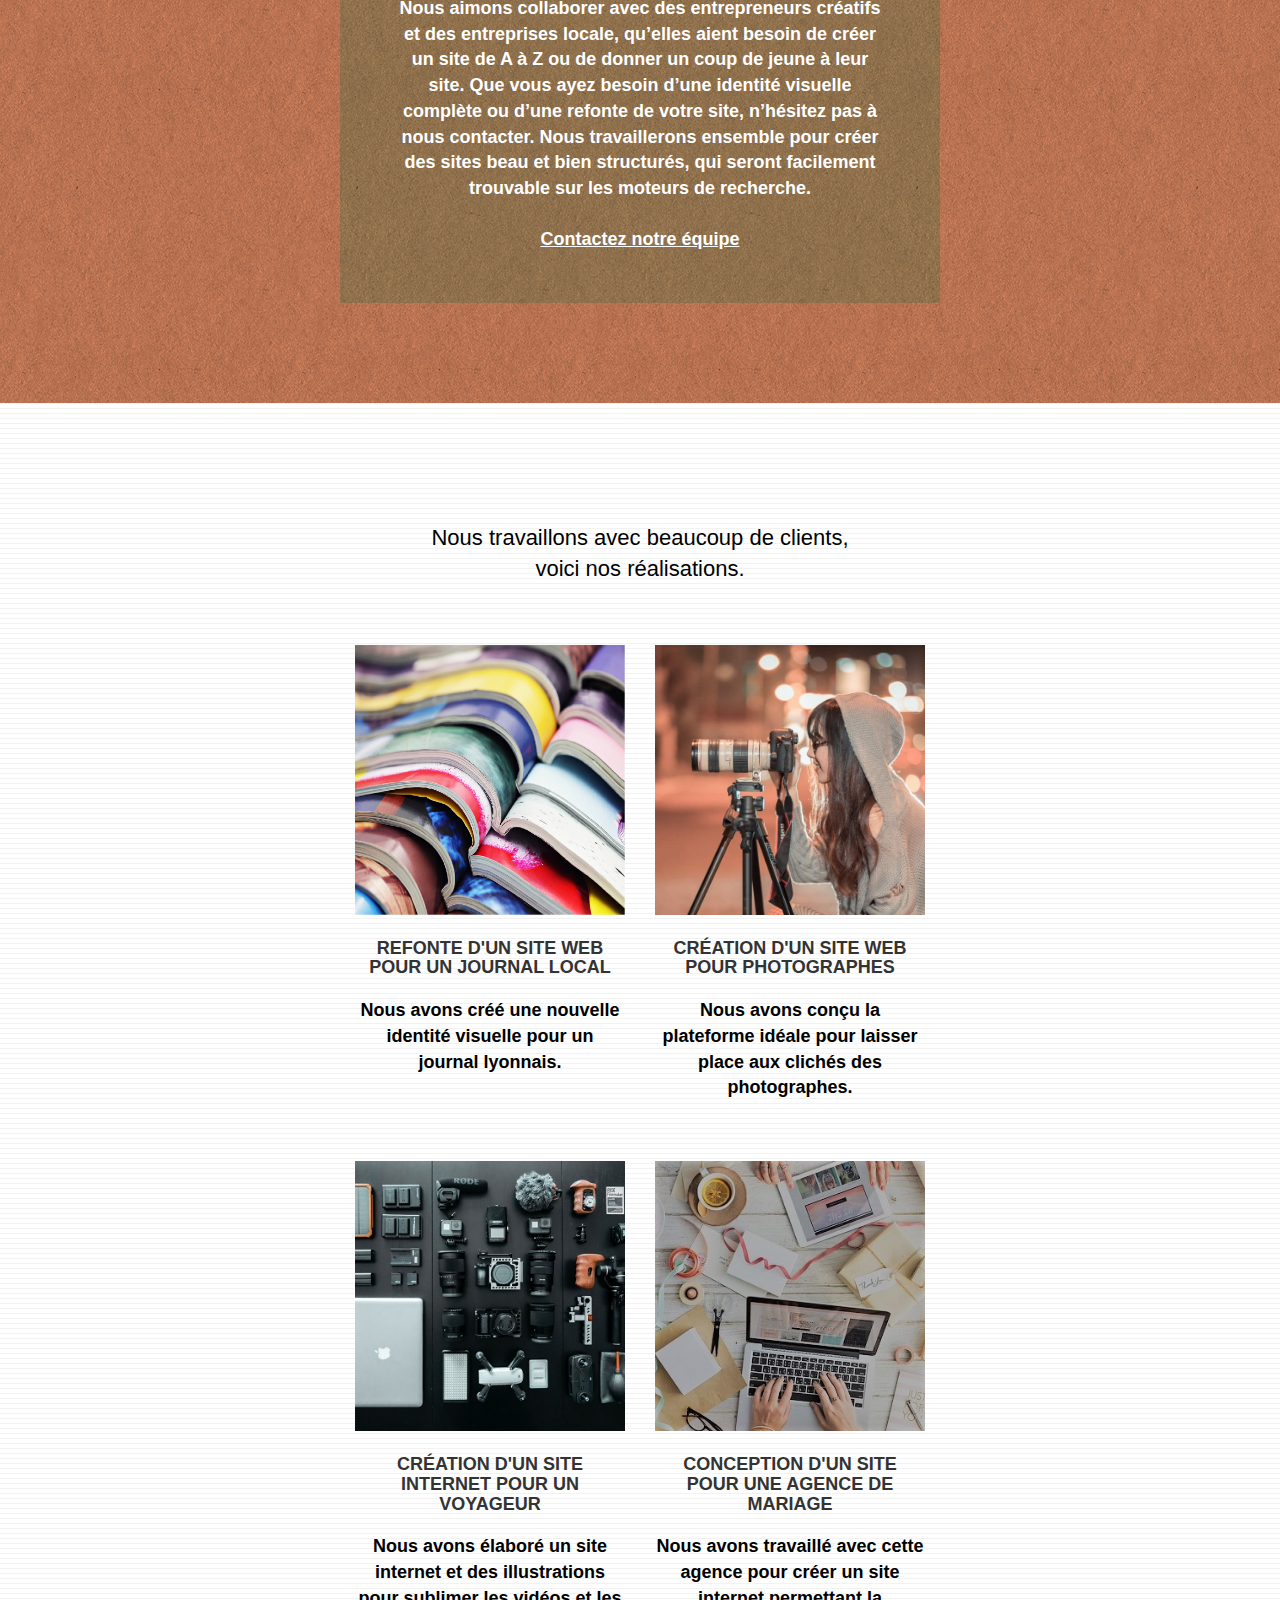
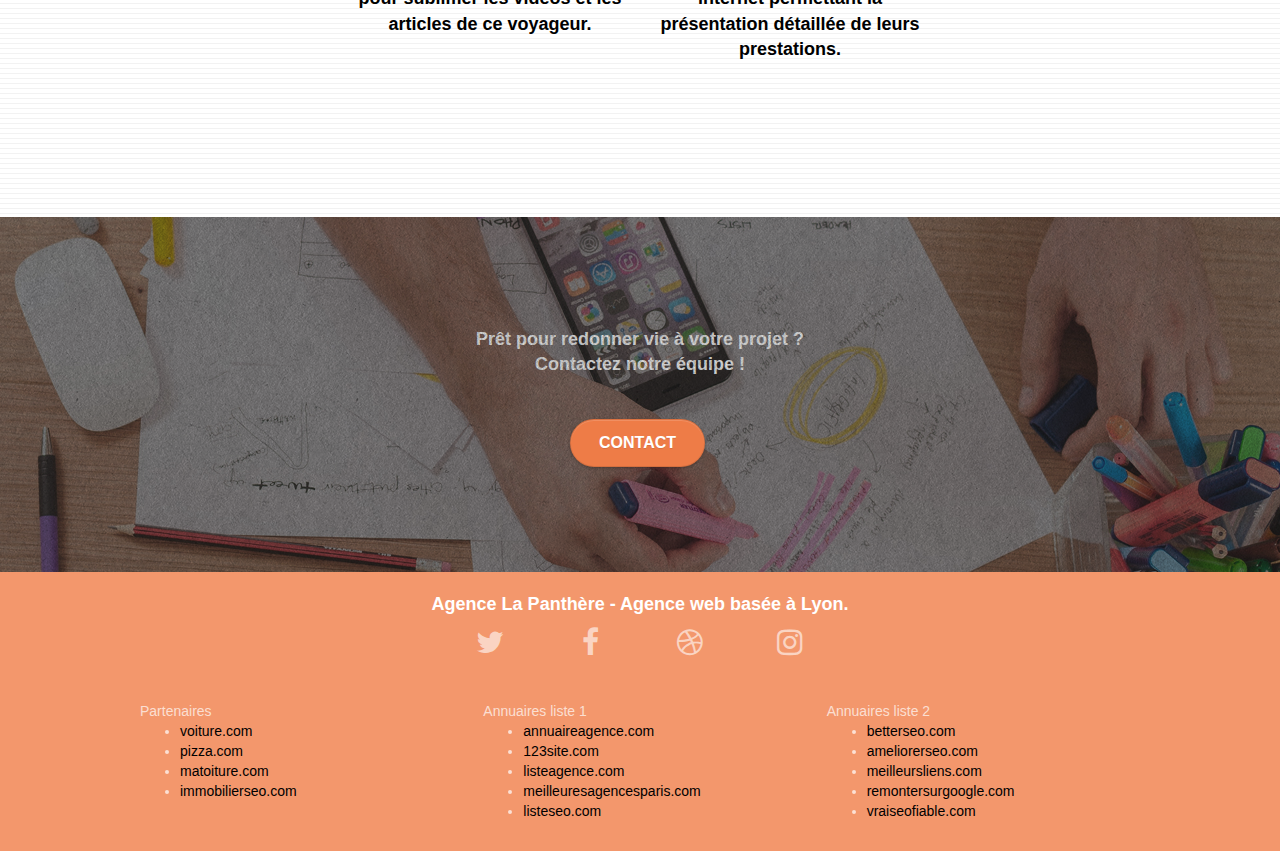
==== commit ac2947f1: "erreur" ====
--- a/index.html
+++ b/index.html
@@ -254,30 +254,30 @@
 					<div class="col-sm-4">
 						Partenaires
 							<ul>
-								<li><a href="voiture.com">voiture.com</a></li>
-								<li><a href="pizza.com">pizza.com</a></li>
-								<li><a href="matoiture.com">matoiture.com</a></li>
-								<li><a href="immobilierseo.com">immobilierseo.com</a></li>
+								<li><a href="http://voiture.com">voiture.com</a></li>
+								<li><a href="http://pizza.com">pizza.com</a></li>
+								<li><a href="http://matoiture.com">matoiture.com</a></li>
+								<li><a href="http://www.immodefrance-rhone.fr/">immobilierseo.com</a></li>
 							</ul>		
 					</div>
 					<div class="col-sm-4">
 						Annuaires liste 1
 						<ul>
-							<li><a href="annuaireagence.com">annuaireagence.com</a></li>
-							<li><a href="123site.com">123site.com</a></li>
-							<li><a href="listeagence.com">listeagence.com</a></li>
-							<li><a href="meilleuresagencesparis.com">meilleuresagencesparis.com</a></li>
-							<li><a href="listeseo.com">listeseo.com</a></li>
+							<li><a href="http://annuaireagence.com">annuaireagence.com</a></li>
+							<li><a href="http://123site.com">123site.com</a></li>
+							<li><a href="http://listeagence.com">listeagence.com</a></li>
+							<li><a href="http://meilleuresagencesparis.com">meilleuresagencesparis.com</a></li>
+							<li><a href="http://listeseo.com">listeseo.com</a></li>
 						</ul>
 					</div>
 					<div class="col-sm-4">
 						Annuaires liste 2
 						<ul>
-							<li><a href="betterseo.com">betterseo.com</a></li>
-							<li><a href="ameliorerseo.com">ameliorerseo.com</a></li>
-							<li><a href="meilleursliens.com">meilleursliens.com</a></li>
-							<li><a href="remontersurgoogle.com">remontersurgoogle.com</a></li>
-							<li><a href="vraiseofiable.com">vraiseofiable.com</a></li>
+							<li><a href="http://betterseo.com">betterseo.com</a></li>
+							<li><a href="http://ameliorerseo.com">ameliorerseo.com</a></li>
+							<li><a href="http://meilleursliens.com">meilleursliens.com</a></li>
+							<li><a href="http://remontersurgoogle.com">remontersurgoogle.com</a></li>
+							<li><a href="http://vraiseofiable.com">vraiseofiable.com</a></li>
 						</ul>
 					</div>
 				</div>
--- a/style.css
+++ b/style.css
@@ -371,12 +371,11 @@
 ul a{
     text-decoration: none;
 }
-.col-sm-12{
-    text-align: center;
-}
+
 .text-center{
     font-size: large;
     font-weight: bold;
+    text-align: center;
 }
 @media (min-width: 768px) {
     .site-navigation {
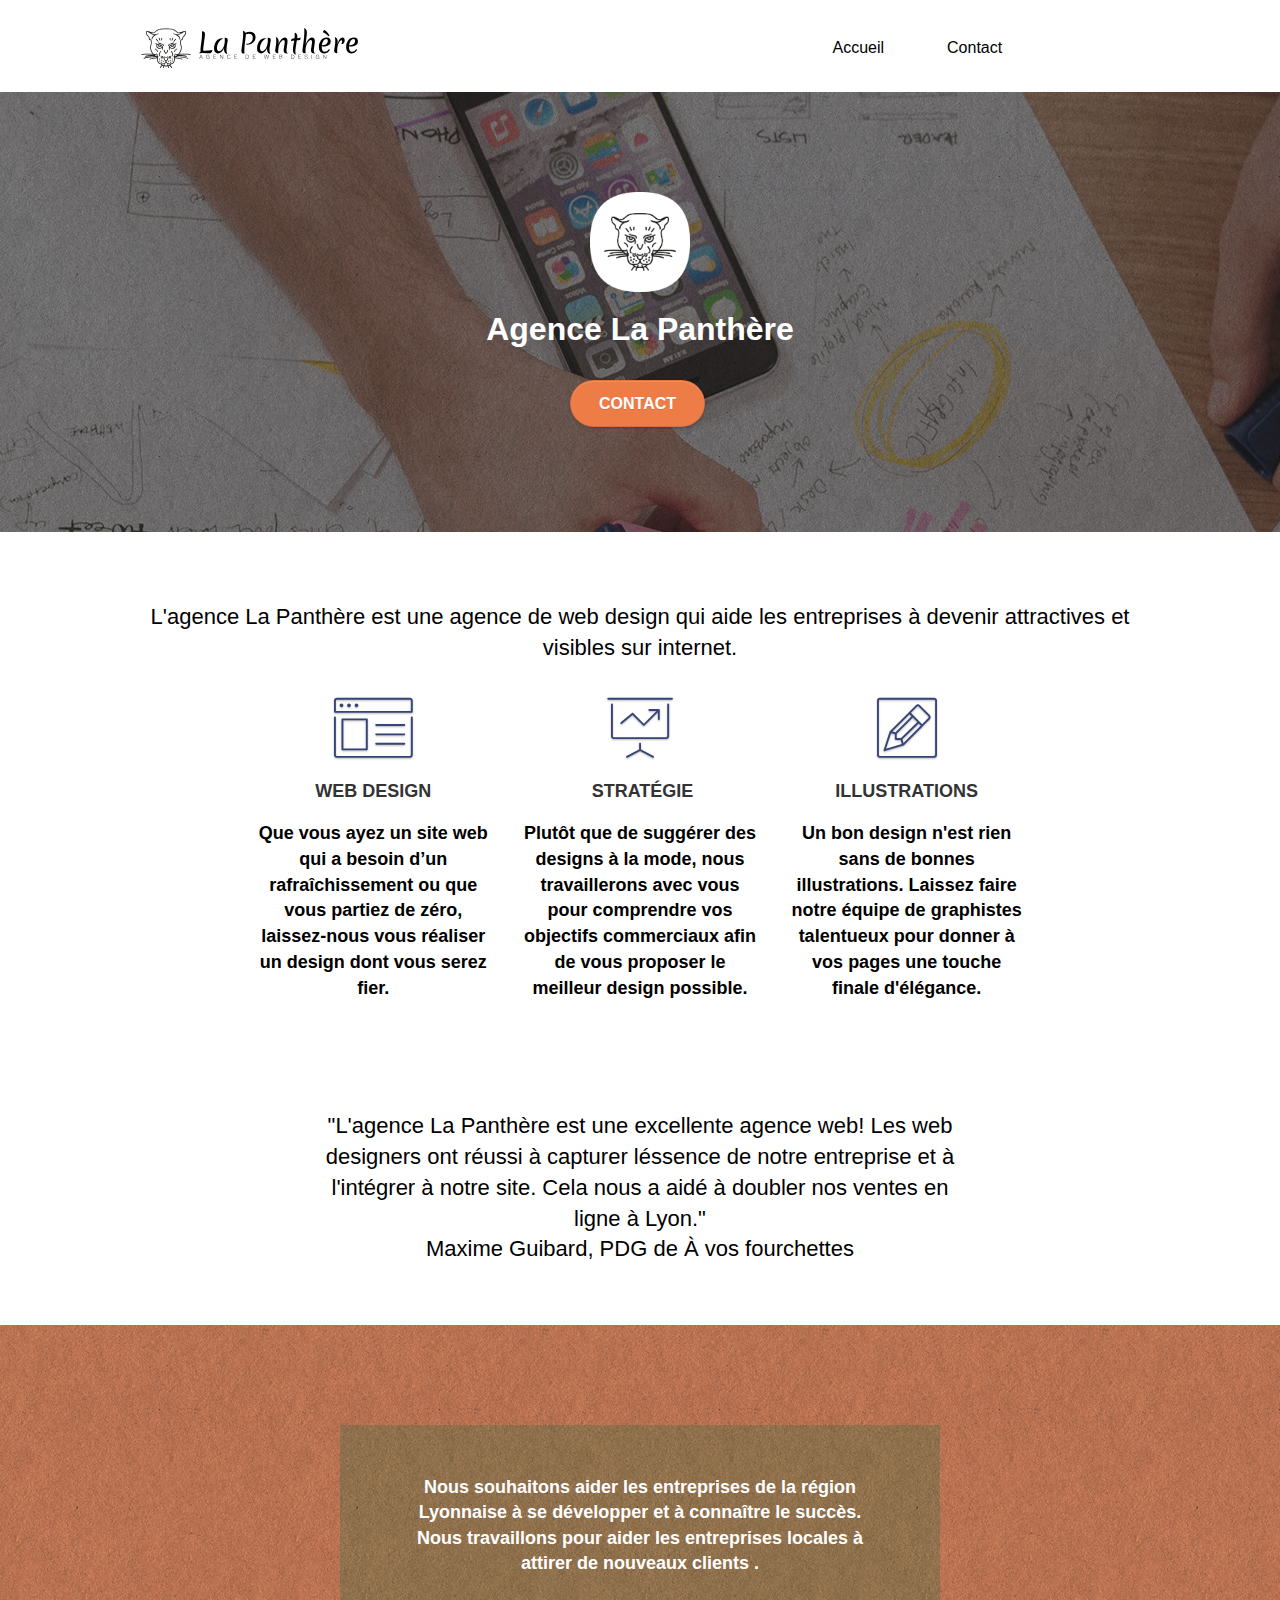
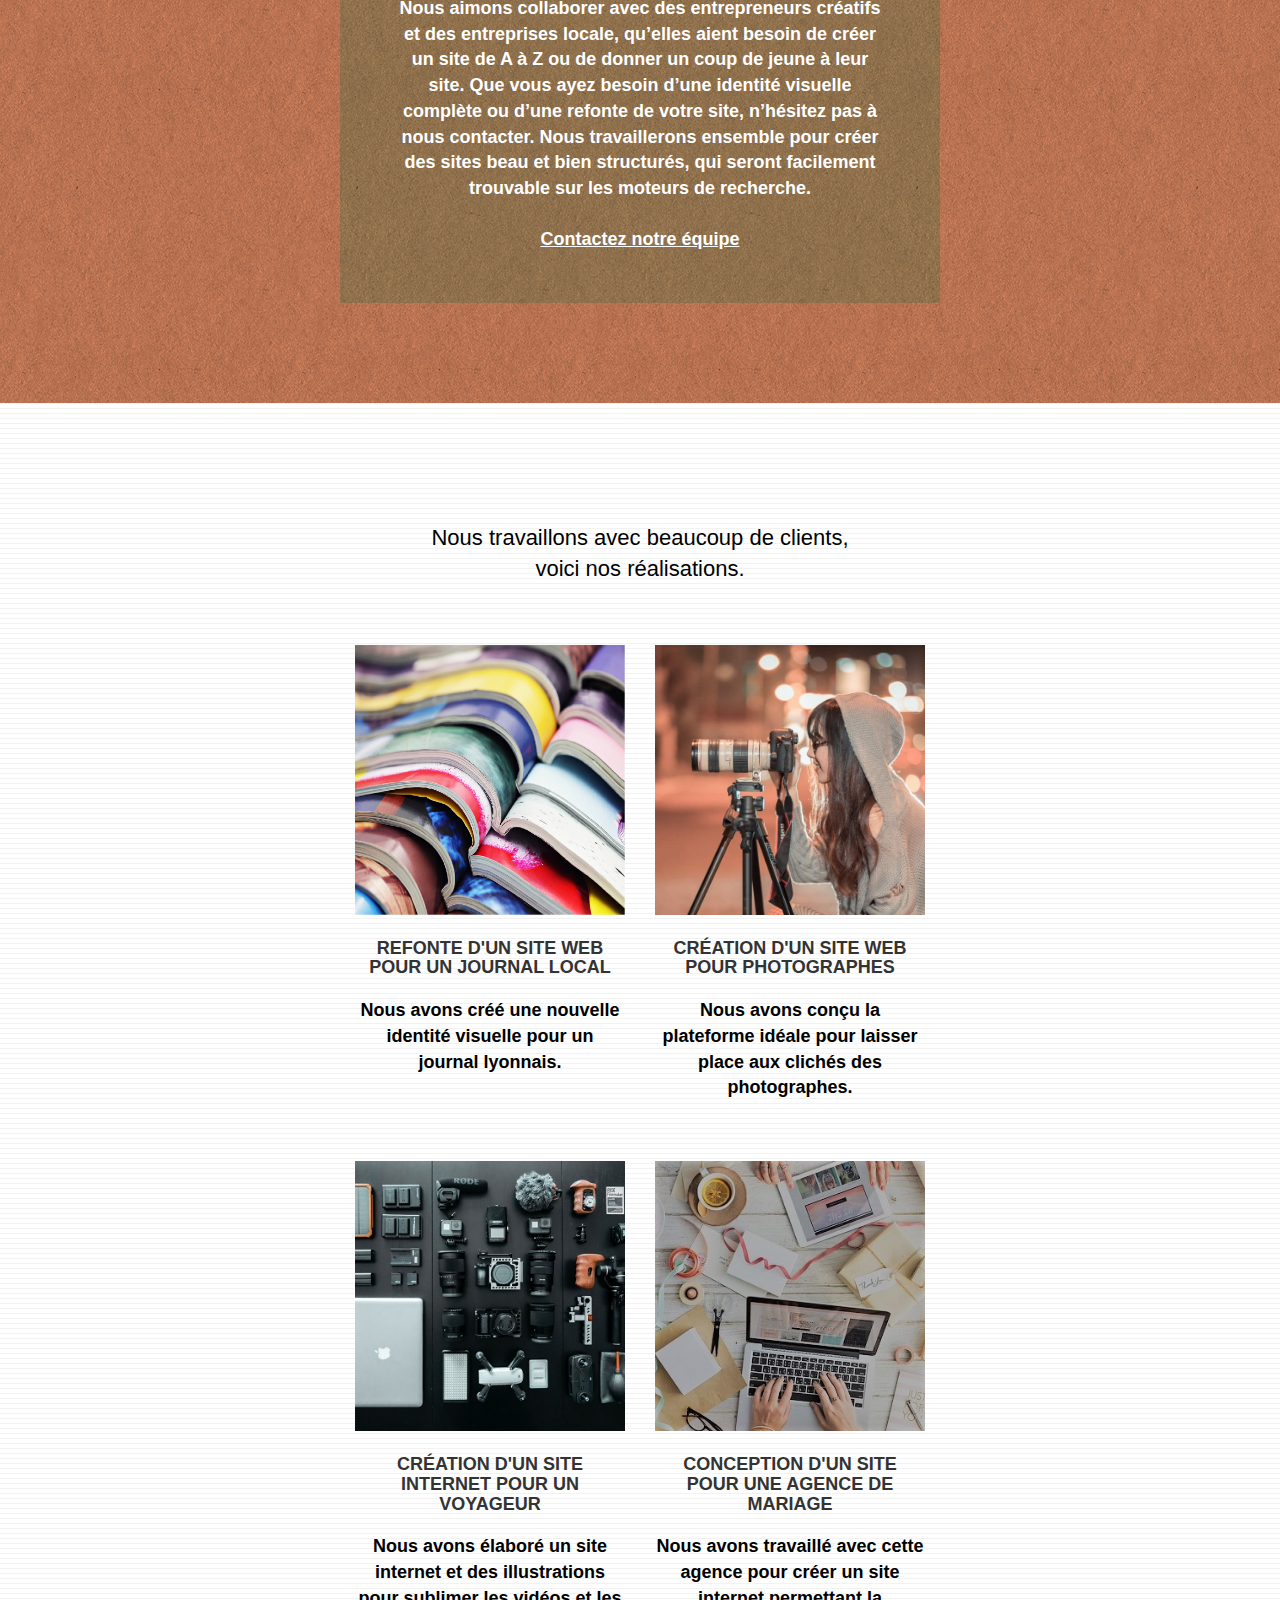
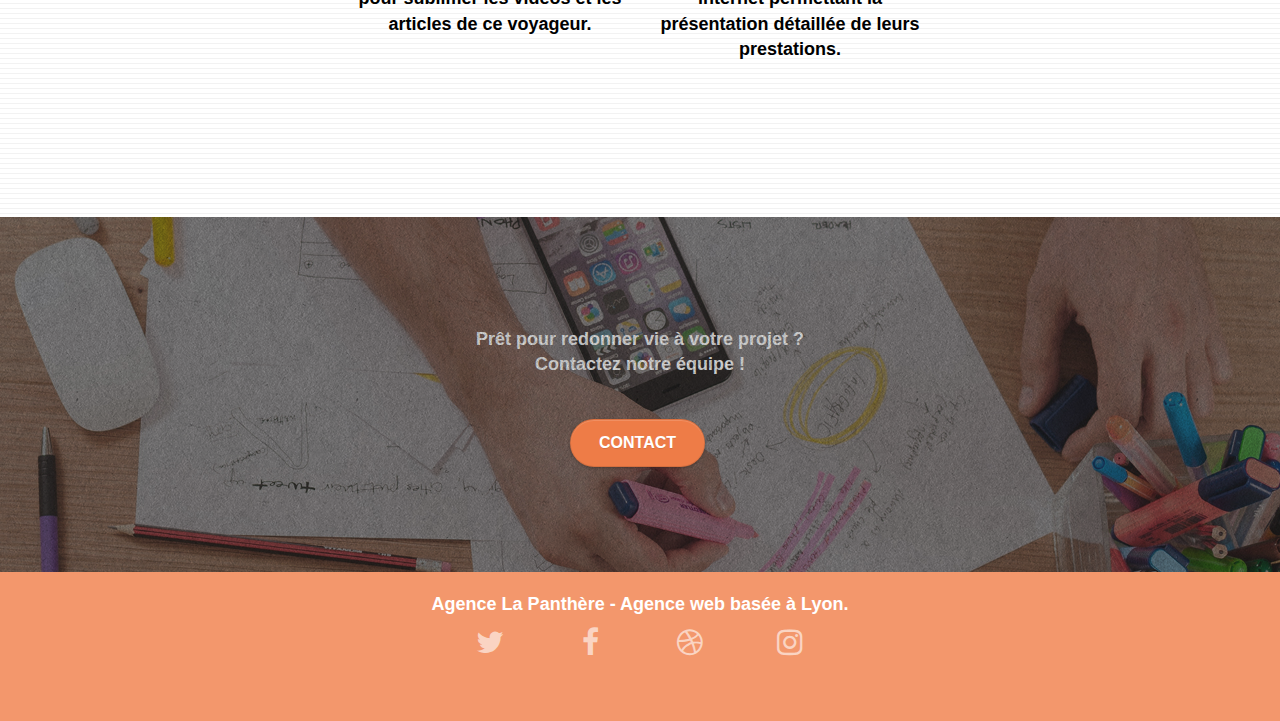
==== commit 3ba6208f: "correction" ====
--- a/index.html
+++ b/index.html
@@ -250,37 +250,6 @@
 					</div>
 					<div class="keywords" style="color:#F3976C;">Agence web à paris, stratégie web, web design, illustrations, design de site web, site web, web, internet, site internet, site</div>
 				</div>
-				<div class="row">
-					<div class="col-sm-4">
-						Partenaires
-							<ul>
-								<li><a href="http://voiture.com">voiture.com</a></li>
-								<li><a href="http://pizza.com">pizza.com</a></li>
-								<li><a href="http://matoiture.com">matoiture.com</a></li>
-								<li><a href="http://www.immodefrance-rhone.fr/">immobilierseo.com</a></li>
-							</ul>		
-					</div>
-					<div class="col-sm-4">
-						Annuaires liste 1
-						<ul>
-							<li><a href="http://annuaireagence.com">annuaireagence.com</a></li>
-							<li><a href="http://123site.com">123site.com</a></li>
-							<li><a href="http://listeagence.com">listeagence.com</a></li>
-							<li><a href="http://meilleuresagencesparis.com">meilleuresagencesparis.com</a></li>
-							<li><a href="http://listeseo.com">listeseo.com</a></li>
-						</ul>
-					</div>
-					<div class="col-sm-4">
-						Annuaires liste 2
-						<ul>
-							<li><a href="http://betterseo.com">betterseo.com</a></li>
-							<li><a href="http://ameliorerseo.com">ameliorerseo.com</a></li>
-							<li><a href="http://meilleursliens.com">meilleursliens.com</a></li>
-							<li><a href="http://remontersurgoogle.com">remontersurgoogle.com</a></li>
-							<li><a href="http://vraiseofiable.com">vraiseofiable.com</a></li>
-						</ul>
-					</div>
-				</div>
 			</div>
 		</div>
 	</div>
